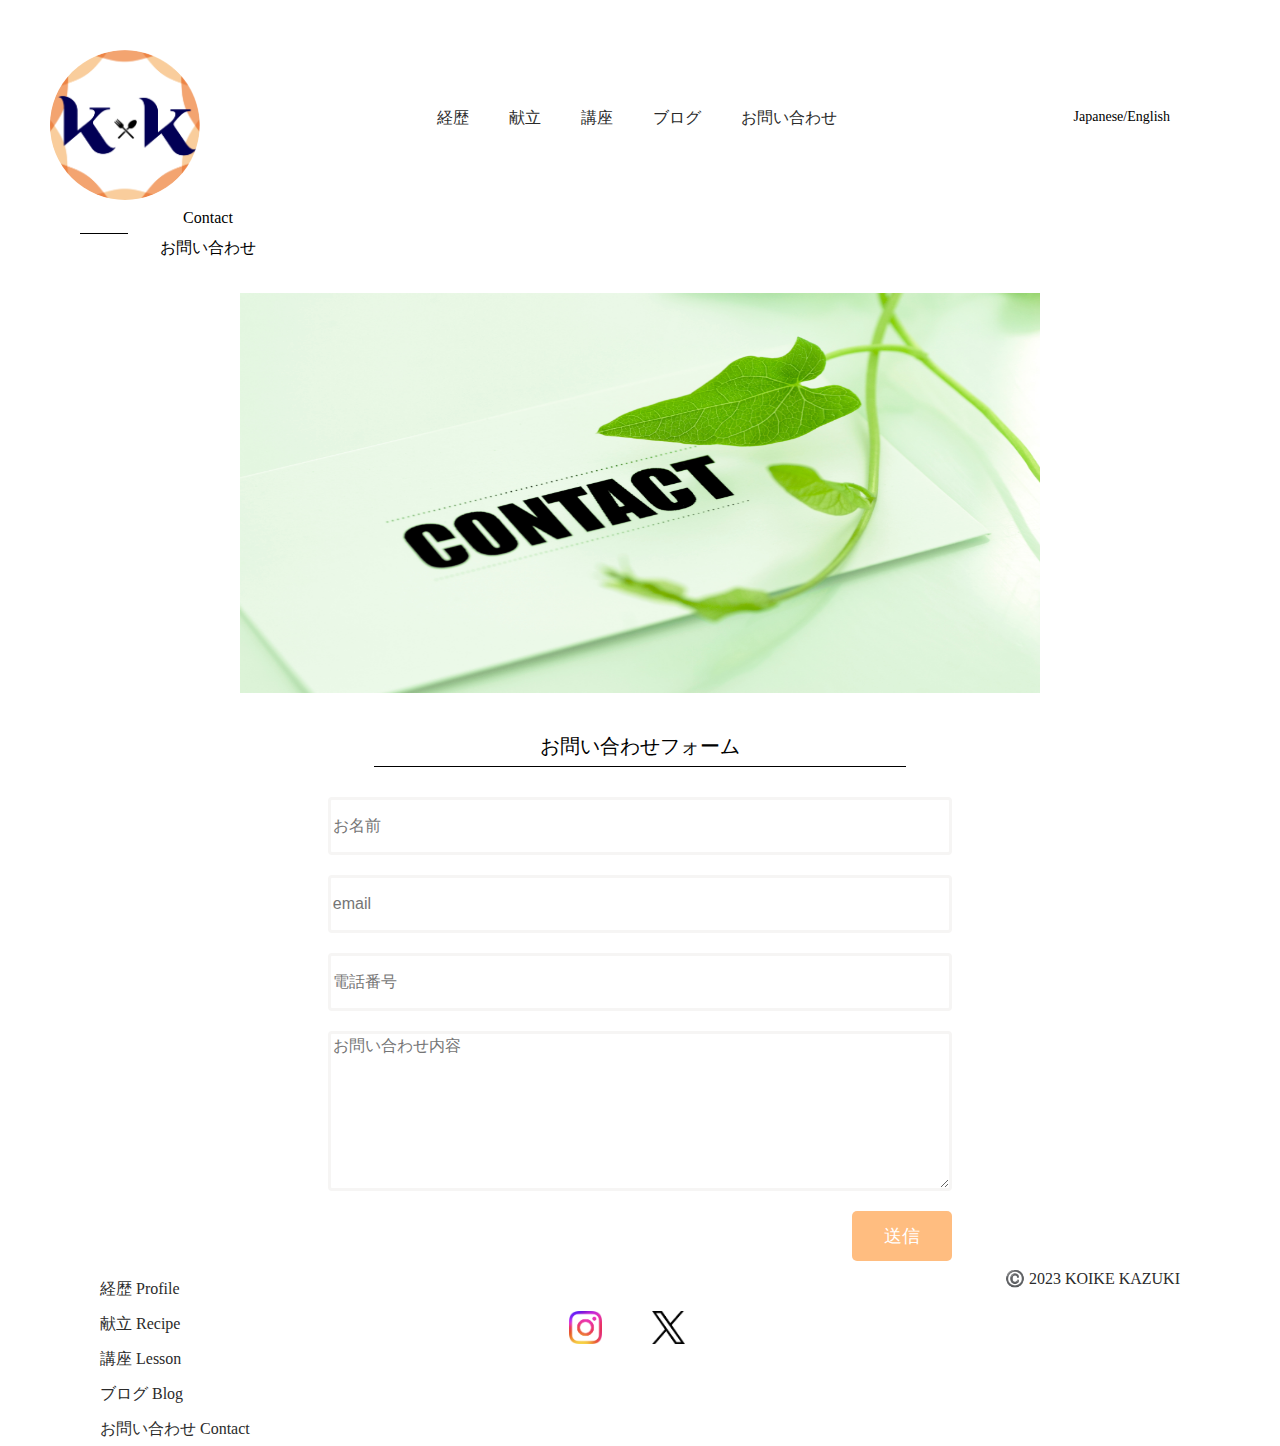
==== html/contact.html @ e62d1db0 "Add files via upload" ====
<!DOCTYPE html>
<html lang="ja">
<head>
  <meta charset="utf-8">
  <meta name="viewport" content="width=device-width, initial-scale=1">
  <title>連絡 ｜ 管理栄養士 料理研究家 小池和紀 </title>
  <link rel="stylesheet" type="text/css" href="../css/reset.css">
  <link rel="stylesheet" type="text/css" href="../css/style.css">
  <link rel="icon" href="../img/mv_logo_03.png">
  <script
    src="https://code.jquery.com/jquery-3.7.1.min.js"
    integrity="sha256-/JqT3SQfawRcv/BIHPThkBvs0OEvtFFmqPF/lYI/Cxo="
    crossorigin="anonymous"></script>
  <link href="https://fonts.googleapis.com/css2?family=Zen+Old+Mincho&display=swap" rel="stylesheet">
</head>

<body>
<div class="l-wrapper2">
  <!-- ヘッダー -->
  <header class="l-header">
  <!-- ヘッダーロゴ -->
    <a href="index.html"><img src="../img/mv_logo_03.png" alt=ロゴ class="l-header__logo"></a>
  <!-- ヘッダーナブ-->
        <nav>
          <ul class="l-headernav">
          <li><a href="profile.html">経歴</a></li>
          <li><a href="recipe.html">献立</a></li>
          <li><a href="lesson.html">講座</a></li>
          <li><a href="" target="_blank" rel="noopener noreferrer">ブログ</a></li>
          <li><a href="contact.html">お問い合わせ</a></li>
          </ul>
        </nav>
         <div class="l-header__lang">
              <p>Japanese/English</p>
         </div>
<!-- ======================ハンバーガーメニュー部分============================  -->
  <!-- ハンバーガーメニュー部分 -->
  <div class="nav">
    <input id="drawer_input" class="drawer_hidden" type="checkbox">
    <!-- ハンバーガーアイコン -->
    <label for="drawer_input" class="drawer_open"><span></span></label>
    <!-- メニュー -->
    <nav class="nav_content">
      <ul class="nav_list">
        <li><a href="profile.html">経歴 Profile</a></li>
        <li><a href="recipe.html">献立 Recipe</a></li>
        <li><a href="lesson.html">講座 Lesson</a></li>
        <li><a href="" target="_blank" rel="noopener noreferrer">ブログ Blog</a></li>
        <li><a href="contact.html">お問い合わせ Contact</a></li>
      </ul>
    </nav>
  </div>
<!-- ======================ハンバーガーメニュー部分============================  -->
</header>
<!-- メイン -->
<main>
    <section class="l-contact">
      <h1 class="l-contact__title">&emsp;Contact<br>&emsp;お問い合わせ</h1>
      <img src="../img/contact_mv.png" alt=メインバナー class="c-contact__bnrimg">
    </section>
  <section class="l-contact">
      <h2>お問い合わせフォーム</h2>
       <div class="l-contact__contents">
          <form action="" class="l-contact__form">
            <input class="l-contact__input" type="text" placeholder="お名前">
            <input class="l-contact__input" type="email" placeholder="email">
            <input class="l-contact__input" type="TEL" placeholder="電話番号">
            <textarea class="l-contact__text" placeholder="お問い合わせ内容"></textarea>
            <button class="c-button__contact">送信</button>
      </div>
          </form>
  </section>
</main>

<!-- フッター -->
<footer class="l-footer">
  <nav class="l-footer__nav">
    <ul>
      <li><a href="profile.html">経歴 Profile</a></li>
      <li><a href="recipe.html">献立 Recipe</a></li>
      <li><a href="lesson.html">講座 Lesson</a></li>
      <li><a href="">ブログ Blog</a></li>
      <li><a href="contact.html">お問い合わせ Contact</a></li>
    </ul>
  </nav>

<nav class="l-footer__SNS">
  <ul class="l-button__SNS">
    <li><a href=""><img src="../img/SNS_Instagram_logo.png" alt="Instagram" class="c-button__SNS c-button__Instagram"</a></li>
    <li><a href=""><img src="../img/SNS_X_logo-black.png" alt="X" class="c-button__SNS c-button__X"</a></li>
  </ul>
</nav>
  <p class="l-footer__copyright">©️ 2023 KOIKE KAZUKI</p>

</footer>

<script src="./script/app.js"></script>
</div>
</body>
</html>
---- css/style.css ----
@charset "UTF-8";
/* reset.css済み */
/* Foundation */
/*========================================
  リンク
========================================*/
a,
a:active,
a:focus {
  color: #2b2b2b;
  text-decoration: none;
}
html, body {
  width: 100%;
}
/*========================================
  PCコンテンツ幅
========================================*/
header {
  max-width: 1366px;
  margin: 0 auto;
}
footer {
  max-width: 1366px;
  margin: 0 auto;
  }
main {
  max-width: 1366px;
  margin: 0 auto;
}
/*========================================
  背景画像設定
========================================*/
.l-wrapper {
  background-image: url("../img/all_bg_img01.png");
  background-size: cover;
  background-repeat: no-repeat;
}
@media screen and (max-width: 750px) {
.l-wrapper {
  background-size: 100%;
  }
}
@media screen and (max-width: 414px) {
.l-wrapper {
  background-size: 100% 100%;
  }
}
.l-wrapper2 {
  background-image: url("../img/all_bg_img01.png");
  background-size: cover;
  background-repeat: no-repeat;
}
@media screen and (max-width: 750px) {
.l-wrapper2 {
  background-size: 100%;
  }
}

/*========================================
  各layout
========================================*/
/* *********************ヘッダー設定******************** */
.l-header {
  width: 100%;
  display: flex;
  justify-content: space-between;
}
@media screen and (max-width: 750px) {
.l-header {
  width: 55%;
  }
}
@media screen and (max-width: 414px) {
.l-header {
  width: 30%;
  margin: 0;
  }
}
.l-header__lang {
  font-size: 14px;
  text-align: right;
  margin: 110px 110px 0 0;
}
@media screen and (max-width: 750px) {
.l-header__lang {
  margin-left: 100px;
  margin-top: 130px;
  }
}
.l-header__logo {
  width: 150px;
  height: auto;
  margin: 50px 0 0 50px;
  border-radius: 100px;
}
@media screen and (max-width: 750px) {
.l-header__logo {
  margin: 50px 0 0 0px;
  }
}
@media screen and (max-width: 414px) {
.l-header__logo {
  margin: 50px 0 0 30px;
  width: 100px;
  height: auto;
  }
}
.l-headernav {
  width: 400px;
  display:flex;
  justify-content: space-between;
  margin-top :110px;
}
@media screen and (max-width: 750px) {
.l-headernav {
  display: none;
  }
}
/* *********************メインコンテンツ設定******************** */
/* index */
.l-maintitle {
  width: 100%;
  text-align: center;
  font-size: 20px;
  font-family: YuMincho;
  margin-top: -50px;
  margin-bottom: 60px;
}
@media screen and (max-width: 750px) {
.l-maintitle {
  width: 100%;
  margin-top: 30px;
  text-align: center;
  }
}
.l-main1 {
  width: 100%;
  display: flex;
  justify-content: center;
  margin-bottom: 50px;
}
@media screen and (max-width: 750px) {
.l-main1 {
 width: 100%;
  }
}
.l-mainnav {
  writing-mode: vertical-rl;
  margin: 70px 40px 0 0;
  line-height: 45px;
  font-family: Yumincho;
  font-size: 20px;
  letter-spacing: 7px;
}
@media screen and (max-width: 750px) {
.l-mainnav {
  display: none;
  }
}
.l-main2 {
  width: 100%;
  display: flex;
  justify-content: space-around;

}
@media screen and (max-width: 750px) {
.l-main2 {
  width: 100%;
  display: initial;

 }
}
@media screen and (max-width: 414px) {
.l-main2 {
  width: 100%;
  font-size: 15px;
 }
}
.l-main2__explain {
  margin: -30px 0 140px 180px;
  font-size: 20px;
  line-height: 45px;
}
@media screen and (max-width: 750px) {
.l-main2__explain {
  margin: initial;
  font-size: 16px;
  text-align: center;
  display: block;
  margin-top: -20px;
  margin-bottom: 10px;
 }
}
@media screen and (max-width: 750px) {
.l-main2__explain > p{
  text-align: left;
	display: inline-block;
  line-height: 40px;
 }
}
@media screen and (max-width: 750px) {
.l-main2__explain > p{
  font-size: 14px;
 }
}
.l-main2__explain > h2{
  font-weight: bold;
  text-align: center;
}
.l-main2__concept {
  margin: -30px 150px 140px 0;
  font-size: 20px;
  line-height: 45px;
}
@media screen and (max-width: 750px) {
.l-main2__concept {
  margin: initial;
  font-size: 16px;
  text-align: center;
  display: block;
  margin-bottom: 20px;
 }
}
.l-main2__concept > h3{
  font-weight: bold;
  text-align: center;
}
@media screen and (max-width: 750px) {
.l-main2__concept > ul{
  text-align: left;
	display: inline-block;
  line-height: 40px;
 }
}
@media screen and (max-width: 414px) {
.l-main2__concept > ul{
  font-size: 14px;
 }
}
/* ========================================================= */
.l-info,
.l-recipe,
.l-contact,
.l-profile,
 {
  width: 100%;
}
.l-info__title,
.l-profile__title,
.l-hobby__title,
.l-lesson__title,
.l-recipedetail__title,
.l-contact__title {
  margin-bottom: 30px;
  line-height: 30px;
}
.l-info__title,
.l-recipe__title,
.l-profile__title,
.l-hobby__title,
.l-lesson__title,
.l-recipedetail__title,
.l-contact__title{
  margin-left: 100px;
  display: flex;
  align-items: center;
  justify-content: left;
}
/* *******タイトル横線******* */
.l-info__title:before,
.l-recipe__title:before,
.l-profile__title:before,
.l-hobby__title:before,
.l-lesson__title:before,
.l-recipedetail__title:before,
.l-contact__title:before {
  border-top: 1px solid;
  content: "";
  width: 3em;
}
.l-info__title:before,
.l-recipe__title:before,
.l-profile__title:before,
.l-hobby__title:before,
.l-lesson__title:before,
.l-recipedetail__title:before,
.l-contact__title:before  {
  margin-right: 1em;
  margin-left: -20px;
}
/* ***************************** */
@media screen and (max-width: 750px) {
.l-info__title,
.l-profile__title,
.l-lesson__title,
.l-recipedetail__title,
.l-recipe__title,
.l-hobby__title {
  font-size: 16px;
  margin-left: 0;
  }
}
@media screen and (max-width: 750px) {
.l-contact__title,
.l-profile__title,
.l-recipedetail__title,
.l-lesson__title {
  display: none;
 }
}
.l-info__contents {
  display: flex;
  justify-content: space-between;
  font-size: 16px;
  line-height: 30px;
  width: 60%;
  border-bottom: 2px dashed #ffbd80;
  margin: 40px auto;
}
@media screen and (max-width: 750px) {
.l-info__contents{
  font-size: 14px;
  width: 90%;
  margin: 0 0 0px 40px;
  }
}
@media screen and (max-width: 414px) {
.l-info__contents {
  margin: 0 0 0px 20px;
  }
}
/* ******************************** */
.l-profile {
  display: flex;
  justify-content: space-around;
  width:98%;
}
@media screen and (max-width: 414px) {
.l-profile {
  display: initial;
  text-align: center;
 }
}
.l-profile__contents {
  margin-bottom: 30px;
}
@media screen and (max-width: 414px) {
.l-profile__contents {
  margin: 30px 0;
 }
}
.l-profile__contents > p{
  border-bottom: 1px solid;
  line-height: 50px;
  width: 50%;
  text-align:left;
  margin: 0 auto;
}
@media screen and (max-width: 414px) {
.l-profile__contents > p {
  font-size: 14px;
  line-height: 30px;
  margin: 30px auto;
  width: 87%;
 }
}
.l-profile__skillandlicense {
  line-height: 30px;
}
@media screen and (max-width: 750px) {
.l-profile__skillandlicense {
  font-size: 14px;
 }
}
.l-profile__name > p {
  font-size: 15px;
}
.l-profile__name > h1 {
  font-size: 25px;
}
@media screen and (max-width: 750px) {
.l-profile__name > h1 {
  font-size: 20px;
 }
}
.l-profile__license {
  margin: 30px 0 30px 0
}
.l-hobby {
    width: 100%;
}
.l-hobbyimg__ex {
  margin-top: -30px;
}
.l-hobbyimg, .l-hobbyimg__ex{
  display: flex;
  justify-content: space-around;
  margin:20px 50px 50px 30px;
}
@media screen and (max-width: 750px) {
.l-hobbyimg {
  margin:0 20px 0 20px;
  }
}
@media screen and (max-width: 750px) {
.l-recipeimg {
  width: 50%;
  margin:0 20px 0 30px;
  }
}
@media screen and (max-width: 414px) {
.l-hobbyimg {
  display: initial;
  text-align: center;
  margin: 20px 0;
  }
}
@media screen and (max-width: 414px) {
.l-hobbyimg__ex {
  display: none
 }
}
/* ******************************************** */
.l-recipe__title {
  margin-bottom: 30px;
  line-height: 30px;
}
.l-recipe__contents{
  width: 100%;
  display: flex;
  flex-wrap: wrap;
  justify-content: center;
  margin: 0 auto;
}
.l-recipedetail__sidebar {
  width: 100%;
  line-height: 40px;
  margin: -100px 0 100px 0;
}
@media screen and (max-width: 750px) {
.l-recipedetail__sidebar {
  margin-top: 40px;
  }
}
@media screen and (max-width: 414px) {
.l-recipedetail__sidebar {
  margin: initial;
  }
}
.l-recipedetail__sidebar > li {
  border-bottom: 1px solid;
  width: 600px;
  margin: 0 auto;
}
@media screen and (max-width: 750px) {
.l-recipedetail__sidebar > li {
  font-size: 14px;
  }
}
@media screen and (max-width: 414px) {
.l-recipedetail__sidebar > li {
  font-size: 10px;
  }
}
.l-recipedetail__contents {
  display: flex;
  justify-content: space-around;
  line-height: 35px;
}
.l-recipedetail__materialandnutrition {
  display: flex;
  justify-content: space-around;
  margin-top: 20px;
  margin-right: 130px;
}
@media screen and (max-width: 750px) {
.l-recipedetail__materialandnutrition {
  margin: initial;
  }
}
@media screen and (max-width: 414px) {
.l-recipedetail__materialandnutrition {
  display: flex;
  justify-content: space-around;
  width: 80%;
  margin-left: 40px;
  }
}
.l-recipedetail__material {
  margin-right: 50px;
}
@media screen and (max-width: 750px) {
.l-recipedetail__contents {
  margin: 30px 30px 0 30px;
  }
}
@media screen and (max-width: 414px) {
.l-recipedetail__contents {
  display: initial;
  }
}
@media screen and (max-width: 750px) {
.l-recipedetail__contents > h3, p{
  font-size: 14px;
  line-height: 30px;
  }
}

.l-recipedetail__point {
  width: 35%;
  margin-left: 50px;
}
@media screen and (max-width: 750px) {
  .l-recipedetail__method {
    width: 43%;
  }
}
@media screen and (max-width: 414px) {
  .l-recipedetail__method {
    width: 51%;
  }
}
@media screen and (max-width: 750px) {
  .l-recipedetail__point {
    margin:initial;
    width: 40%;
  }
}
.l-recipedetail__method > h5{
  font-size: 20px;
}
.l-recipedetail__point > h6{
  font-size: 20px;
}
@media screen and (max-width: 750px) {
.l-recipedetail__method > h5 {
  font-size: 14px;
  }
}
@media screen and (max-width: 414px) {
.l-recipedetail__method > h5 {
  font-size: 14px;
  text-align: center;
  }
}
@media screen and (max-width: 414px) {
.l-recipedetail__point > h6 {
  font-size: 14px;
  text-align: center;
  }
}
@media screen and (max-width: 750px) {
.l-recipedetail__point > h6 {
  font-size: 14px;
  }
}
.l-recipedetail__methodandpoint {
  display: flex;
  justify-content: space-around;
  line-height: 40px;
  margin: 20px 150px;
}
@media screen and (max-width: 750px) {
.l-recipedetail__methodandpoint {
  margin: initial;
  font-size: 14px;
  }
}
@media screen and (max-width: 414px) {
.l-recipedetail__methodandpoint {
  width: 86%;
  margin: -30px 30px 30px 30px;
  }
}
@media screen and (max-width: 750px) {
.l-recipedetail__method  > li {
  font-size: 14px;
  line-height: 30px;
  }
}
@media screen and (max-width: 414px) {
.l-recipedetail__method {
  font-size: 12px;
  }
}
@media screen and (max-width: 414px) {
.l-recipedetail__point > p{
  font-size: 12px;
  }
}
/* ********************************************** */
.l-lesson__contents {
  width: 100%;
  display: flex;
  justify-content: center;
  margin: 20px auto;
  }
}
.l-lesson__contents h1{
  font-size: 20px;
  text-align: center;
  margin-top: -20px;
  margin-bottom: 30px;
}
.l-lesson__contents p{
  line-height: 30px;
  margin:10px 0 10px 45px;
  width: 450px;
}
@media screen and (max-width: 750px) {
.l-lesson__contents {
   font-size: 14px;
   width: 100%;
  }
}
@media screen and (max-width: 414px) {
.l-lesson__contents {
   display: initial;
   width: 100%;
  }
}
@media screen and (max-width: 750px) {
.l-lesson__contents p{
  width: 300px;
  }
}
.l-lesson__article {
  width: 100%;
  display: flex;
  justify-content: center;
}
@media screen and (max-width: 414px) {
.l-lesson__article{
  display: initial;
  }
}
.l-lesson__list {
  font-size: 20px;
  line-height: 30px;
  margin: 100px 0 0 25px;
}
@media screen and (max-width: 750px) {
.l-lesson__list {
   font-size: 16px;
   line-height: 20px;
   width: 145px;
  }
}
@media screen and (max-width: 414px) {
.l-lesson__list {
   margin: initial;
   margin-top: 30px;
   width: initial;
   text-align: center;
  }
}
.l-lesson__ex1,
.l-lesson__ex2 {
 width: 600px;
 line-height: 40px;
 font-size: 16px;
 font-family: YuMincho;
 margin:0 30px;
}
@media screen and (max-width: 750px) {
.l-lesson__ex1,
.l-lesson__ex2 {
   margin: initial;
   margin-right:  20px;
  }
}
@media screen and (max-width: 414px) {
.l-lesson__ex1,
.l-lesson__ex2 {
   width: 90%;
   margin:25px;
  }
}
.l-lesson__ex1 > h1,h2 {
  padding: 10px;
  font-size: 20px;
}
@media screen and (max-width: 750px) {
.l-lesson__ex1 > h2 {
   font-size: 16px;
   text-align: center;
  }
}
@media screen and (max-width: 750px) {
.l-lesson__ex2 > h2{
   font-size: 16px;
  }
}
@media screen and (max-width: 414px) {
.l-lesson__ex2 > h2{
   font-size: 16px;
   text-align: center;
  }
}
@media screen and (max-width: 414px) {
.l-lesson__ex2 > p{
   text-align: center;
  }
}
.l-lesson__ex2 > h1,h2 {
  padding: 10px;
  font-size: 20px;
}

.l-lesson__next {
  margin:-20px 0 20px -30px;
}
.l-lesson__next > p{
  width: 600px;
}
@media screen and (max-width: 750px) {
.l-lesson__next{
  font-size: 12px;
  width: 400px;
  }
}

/* ****************************************************/
.l-contact {
  text-align: center;
}
@media screen and (max-width: 750px) {
.l-contact {
   width: 100%;
  }
}
.l-contact > h2{
  font-size: 20px;
  margin: 30px auto;
  border-bottom: 1px solid;
  width: 40%
}
@media screen and (max-width: 414px) {
.l-contact > h2 {
   font-size: 14px;
  }
}
.l-contact__form {
  width: 80%;
  margin: 0 auto;
}
.l-contact__input {
  font-size: 16px;
  display: block;
  margin: 20px auto;
  height: 50px;
  width: 60%;
  border: 3px solid #f6f5f4;
  border-radius: 4px;
  outline: none;
}
@media screen and (max-width: 750px) {
.l-contact__input {
   font-size: 12px;
   width: 80%;
  }
}
.l-contact__text {
  font-size: 16px;
  display: block;
  margin: 20px auto;
  height: 150px;
  width: 60%;
  border: 3px solid #f6f5f4;
  border-radius: 4px;
  outline: none;
}
@media screen and (max-width: 750px) {
.l-contact__text {
   font-size: 12px;
   width: 80%;
  }
}
/* ****************************************** */
/* フッター*/
.l-footer {
  display: flex;
  justify-content: space-between;
  margin-top: 80px;
}
@media screen and (max-width: 750px) {
.l-footer {
  width: 100%;
  }
}
@media screen and (max-width: 414px) {
.l-footer {

  }
}
.l-footer__nav {
  margin-left: 100px;
  line-height: 35px;
}
@media screen and (max-width: 750px) {
.l-footer__nav {
    display: none;
  }
}
.l-footer__copyright {
  margin-right: 100px;
}
@media screen and (max-width: 750px) {
.l-footer__copyright {
  margin-top: -60px;
  margin-bottom: 20px;
  }
}
@media screen and (max-width: 414px) {
.l-footer__copyright {
  margin: 0 40px 20px  0;
  }
}
.l-button__SNS {
  display: flex;
  margin-top: 40px;
}
@media screen and (max-width: 750px) {
.l-button__SNS {
  margin: -60px 0 0 100px;
}
}
@media screen and (max-width: 414px) {
.l-button__SNS {
  margin: 0 0 20px 40px;
}
}
/* Object */

/*========================================
  各component
========================================*/
.c-main2__bnrimg {
  width: 420px;
  height: 260px;
  margin: -100px 0px 0px 180px;
}
.c-profile__bnrimg {
  width: 600px;
  height: 350px;
  margin:-80px 0 80px 250px;
}
@media screen and (max-width: 750px) {
.c-profile__bnrimg {
  width: 400px;
  height: 250px;
  margin: initial;
  margin:50px 0 0 20px;
  }
}
@media screen and (max-width: 414px) {
.c-profile__bnrimg {
  width: 90%;
  margin: 30px 0;
  }
}
.c-contact__bnrimg {
  width: 800px;
  height: 400px;
}
@media screen and (max-width: 750px) {
.c-contact__bnrimg {
  width: 90%;
  height: 350px;
  }
}
@media screen and (max-width: 414px) {
.c-contact__bnrimg {
  height: 250px;
  margin-top: 30px;
  }
}
.c-lesson__bnrimg {
  width: 600px;
  height: 350px;
}
@media screen and (max-width: 750px) {
.c-lesson__bnrimg  {
  width: 480px;
  height: 280px;
  }
}
@media screen and (max-width: 414px) {
.c-lesson__bnrimg  {
   margin: initial;
   width: 88%;
   height: 250px;
   margin-left: 24px;
   margin-top: 30px;
  }
}
.c-info__img{
  width: 310px;
  height: 120px;
  margin-top: -30px;
  border-radius: 10%;
}
@media screen and (max-width: 750px) {
.c-info__img{
  width: 260px;
  height: 100px;
  margin-top: 10px;
  }
}
@media screen and (max-width: 414px) {
.c-info__img{
  display: none;
  }
}
.c-recipe__img {
  width: 350px;
  height: 250px;
  margin:20px 30px 50px 40px;
  border-radius: 10%;
}
@media screen and (max-width: 750px) {
.c-recipe__img {
  width: 300px;
  margin: 20px;
  }
}
.c-recipedetail__img {
  width: 380px;
  height: 240px;
}
@media screen and (max-width: 750px) {
.c-recipedetail__img {
  width: 340px;
  height: 220px;
  margin: auto 30px;
  }
}
.c-indexname {
  font-size: 25px
}
/* project */
.c-catch {
  margin-top: 40px;
  margin-right:15px;
  display: flex;
  align-items: center;
  justify-content: center;
}

@media screen and (max-width: 750px) {
.c-catch {
  font-size: 12px;
  }
}
.c-catch:before  {
  border-top: 1px solid;
  content: "";
  width: 3em;
}
.c-catch:before {
  margin-right: 1em;
}
.c-hobbyimg {
  width: 400px;
  height: 300px;
}
@media screen and (max-width: 750px) {
.c-hobbyimg {
  width: 210px;
  height: 150px;
  margin: 0 10px;
  }
}
@media screen and (max-width: 414px) {
.c-hobbyimg {
  width: 280px;
  height: 180px;
  margin: 20px 20px;
  }
}
.c-lesson__img1{
  width: 500px;
  height: 300px;
  margin: 100px 10px 0 50px;
}
.c-lesson__img2{
  width: 500px;
  height: 300px;
  margin: 100px 0px 0 -100px;
}
@media screen and (max-width: 750px) {
  .c-lesson__img1,
  .c-lesson__img2 {
  width: 260px;
  height: 180px;
  }
}
@media screen and (max-width: 750px) {
  .c-lesson__img1 {
  margin: 150px 0 0px 80px;
  }
}
@media screen and (max-width: 414px) {
  .c-lesson__img1 {
  margin: initial;
  margin: 30px 0 -20px 50px;
  }
}
@media screen and (max-width: 750px) {
  .c-lesson__img2 {
  margin: 100px 30px 0 -20px;
  }
}
@media screen and (max-width: 414px) {
  .c-lesson__img2 {
  display:none;
  }
}
.c-button__contact {
  float:right;
  margin-right: 200px;
  background-color: #ffbd80;
  color: #fff;
  font-size:18px;
  width: 100px;
  height: 50px;
  border: none;
  border-radius: 5px;
}
@media screen and (max-width: 750px) {
.c-button__contact {
   font-size: 16px;
   width: 80px;
   height: 30px;
   margin: 0 110px 100px 0;
  }
}
.c-lesson__badge {
  margin: 0 20px;
  padding: 10px 10px;
  color: black;
  font-size: 16px;
  vertical-align: middle;
  border-radius: 10px;
  }
@media screen and (max-width: 750px) {
.c-lesson__badge {
  font-size: 14px;
 }
}
@media screen and (max-width: 414px) {
.c-lesson__badge {
  font-size: 10px;
  margin: 0 5px 0 20px;
 }
}
.c-badge__blue {
  background: #7acee6;
}
.c-badge__pink {
  background: #fac3ea;
}
.c-badge__orange {
  background: #f2af29;
}
.c-badge__skyblue {
  background: #b4f6fa;
}
.c-badge__yellow {
  background: #fcfa53;
}
.c-badge__lightorange {
  background: #fcb756;
}
.c-badge__lightgreen {
  background: #7efa6b;
}
.c-button__SNS {
  width: 33px;
  height: 33px;
}
.c-button__Instagram {
  margin-right: 50px;
}
/* utilitiy */

/* ================================ハンバーガーメニュー ========================*/

.drawer_hidden {
 display: none;
}
/* ハンバーガーメニュー表示非表示 */
.nav {
 display:none;
}
@media screen and (max-width: 750px) {
.nav {
 display:initial;
  }
}
/* 設置スペース */
.drawer_open {
 margin-left: -150px;
 margin-top: 30px;
 display: flex;
 height: 60px;
 width: 60px;
 justify-content: center;
 align-items: center;
 position: relative;
 z-index: 100;
 cursor: pointer;
}
@media screen and (max-width: 750px) {
.drawer_open {
  width: 100%;
  }
}
/* ハンバーガーメニューのアイコン */
.drawer_open span,
.drawer_open span:before,
.drawer_open span:after {
 content: '';
 display: block;
 height: 3px;
 width: 30px;
 border-radius: 3px;
 background: #333;
 transition: 0.5s;
 position: absolute;
}

/* 三本線の一番上の棒の位置調整 */
.drawer_open span:before {
 bottom: 8px;
 margin-left: 8px;
}
/* 三本線の一番下の棒の位置調整 */
.drawer_open span:after {
 top: 8px;
 margin-left: 8px;
}
/* アイコンがクリックされたら真ん中の線を透明にする */
#drawer_input:checked ~ .drawer_open span {
 background: rgba(255, 255, 255, 0);
}
/* アイコンがクリックされたらアイコンが×印になように上下の線を回転 */
#drawer_input:checked ~ .drawer_open span::before {
 bottom: 0;
 transform: rotate(45deg);
}
#drawer_input:checked ~ .drawer_open span::after {
 top: 0;
 transform: rotate(-45deg);
}
/* メニューのデザイン*/
.nav_content {
 width: 100%;
 height: 100%;
 position: fixed;
 top: 0;
 left: 100%;
 z-index: 99;
 background: orange;
 transition: .5s;
 text-align: center;
 line-height: 60px;
 opacity: 95%;
}

/* メニュー黒ポチを消す */
.nav_list {
 width:40%;
 font-size: 20px;
 margin-top: 80px;
 list-style: none;
 font-family: 'Amatic SC', cursive;
}
@media screen and (max-width: 750px) {
.nav_list {
  font-size: 14px;
  }
}
/* アイコンがクリックされたらメニューを表示 */
#drawer_input:checked ~ .nav_content {
 left: 60%;/* メニューを画面に入れる */
}

/*========================================== アニメーションの適応 =============================================*/
.c-catch a{
  transition: all .3s ease-out;
}
.c-catch a:hover {
  transform: translateX(10px) translateY(-10px);
  color: white;
  background: navy;
  padding: 5px 20px;
  border-radius: 20px;
  font-size:16px;
}

.l-mainnav a{
  transition: all .3s ease-out;
}
.l-mainnav a:hover {
  transform: translateY(10px);
  background: orange;
  color: white;
  padding: 15px;
  border-radius: 20px;
}
.c-button__contact{
  transition: all .3s ease-out;
}
.c-button__contact:hover{
  transform: translateX(5px) translateY(-5px);
  color: #000;
  font-size: 19px;
}
.l-headernav a {
  position: relative;
  display: inline-block;
  text-decoration: none;
}
.l-headernav a:hover {
  transition: all .3s ease-out;
  color: navy;
  font-weight: bold;
  font-size: 18px;
}
.l-headernav a::after {
  position: absolute;
  bottom: -6px;
  left: 0;
  content: '';
  width: 100%;
  height: 3px;
  background: #000000;
  transform: scale(0, 1);
  transform-origin: left top;
  transition: transform .3s;
}
.l-headernav a:hover::after {
  transform: scale(1, 1);
}
.c-recipe__img:hover, .c-info__img:hover, .c-hobbyimg:hover {
 box-shadow: 10px 10px 10px rgba(0,0,0,0.5);
 transform: translateY(-3px);
 transition-duration: 0.5s;
}

.c-recipedetail__img:hover {
 transform: scale(1.3);
 transition-duration: 0.5s;
}

.c-button__SNS:hover {
  transform: scale(1.2);
  transition-duration: 0.5s;
}

/* ===============================画面アニメーション処理 =========================*/
.u-fade-type-up{
    transform: translateY(50px);
    opacity: 0;
}

/* トリガー発火でis-activeを付与 */
.u-fade-type-up.is-active{
    transition: .6s;
    transform: translateY(0);
    opacity: 1;
}

/*========================================== js＋画像スライドの適応 =============================================*/
.slide-items {
  list-style: none;
  position: relative;
  width: 650px;
  height: 410px;
  overflow: hidden;
  margin: 0 -100px 0 50px;
}
@media screen and (max-width: 750px) {
  .slide-items  {
  width: 100%;
  margin: initial;
 }
}
@media screen and (max-width: 414px) {
  .slide-items  {
  width: 100%;
  height: 300px;
 }
}
.slide-items img {
  position: absolute;
  top: 0;
  left: 0;
  right: 0;
  width: 100%;
  height: 100%;
  transition: 4s linear transform .4s;
  object-fit: cover;
}
@media screen and (max-width: 750px) {
  .slide-items  {
  width: 85%;
 }
}
.slide-items .zoom {
  transform: scale(1.05);
}
/* =================================あしらい======================================== */
/* pickuprexipeにNEWマーク */
.c-newicon{
    position: relative;
    margin-top:-15px;
    background: #FDF5E6;

}

.c-newicon::before{
    content: "NEW";
    background-color: orange;
    padding:5px 25px;
}
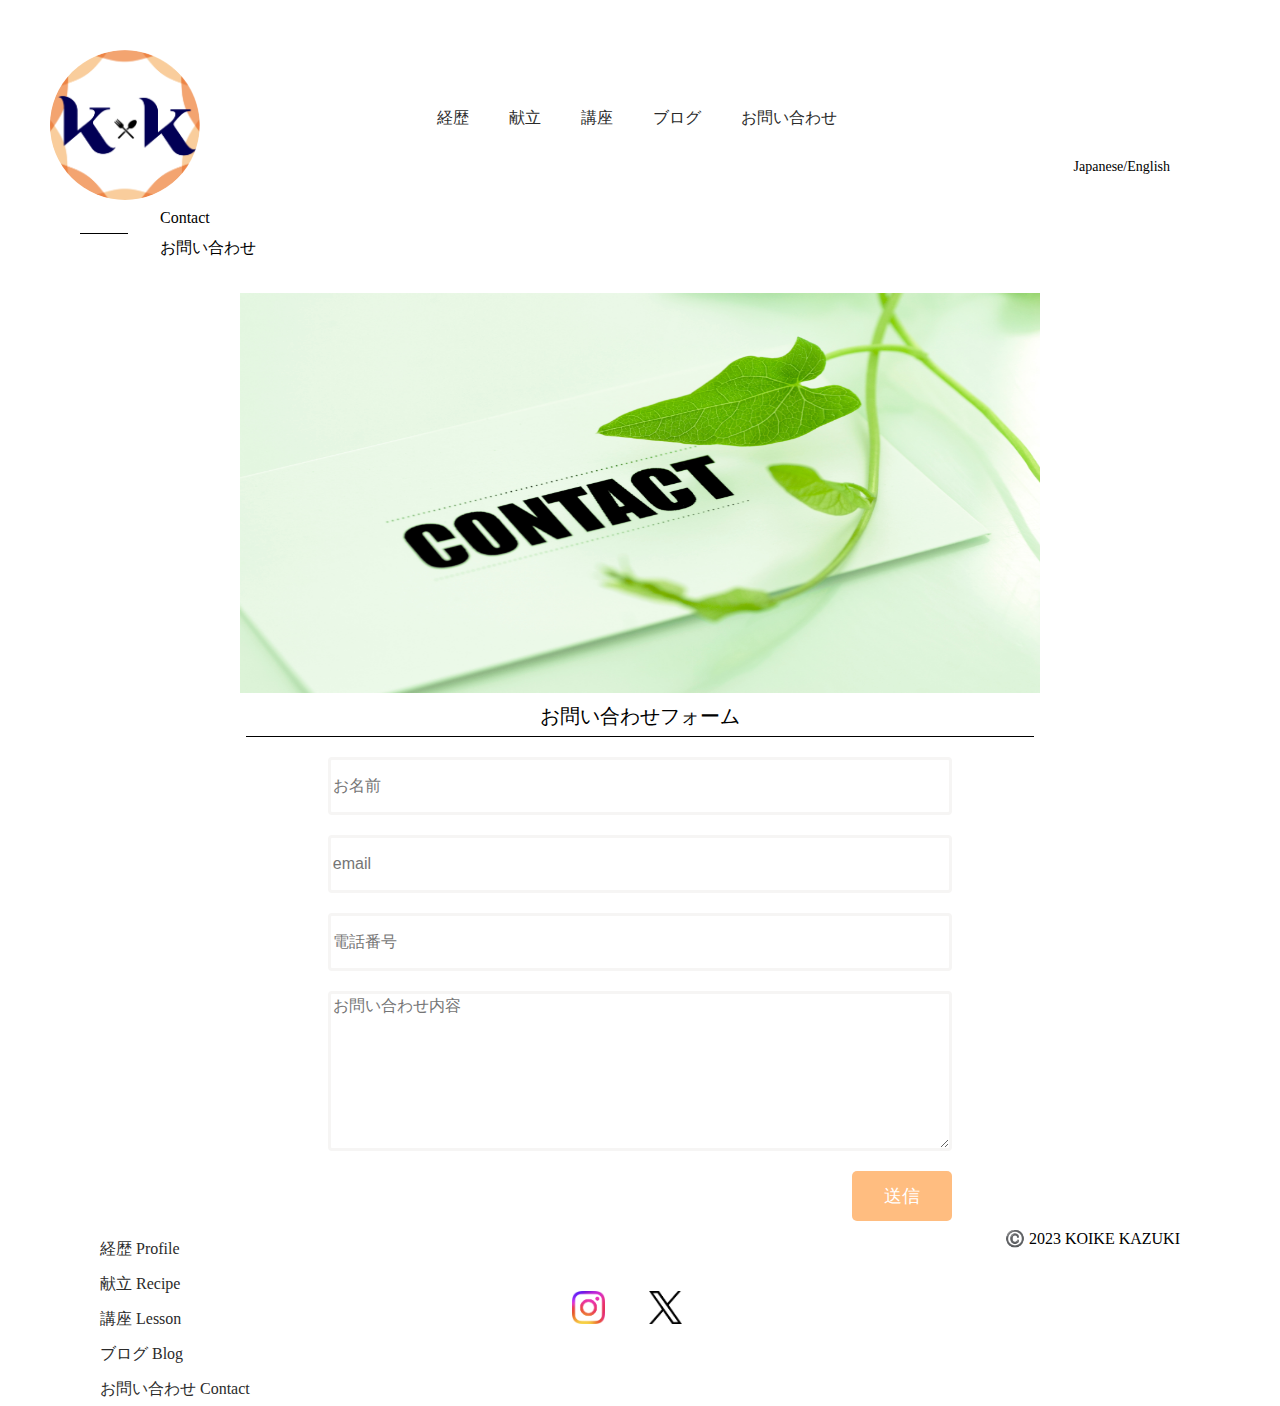
==== commit 6f1edb84: "Add files via upload" ====
--- a/html/contact.html
+++ b/html/contact.html
@@ -5,7 +5,7 @@
   <meta name="viewport" content="width=device-width, initial-scale=1">
   <title>連絡 ｜ 管理栄養士 料理研究家 小池和紀 </title>
   <link rel="stylesheet" type="text/css" href="../css/reset.css">
-  <link rel="stylesheet" type="text/css" href="../css/style.css">
+  <link rel="stylesheet" type="text/css" href="../css/FLOCSS.css">
   <link rel="icon" href="../img/mv_logo_03.png">
   <script
     src="https://code.jquery.com/jquery-3.7.1.min.js"
@@ -14,25 +14,21 @@
   <link href="https://fonts.googleapis.com/css2?family=Zen+Old+Mincho&display=swap" rel="stylesheet">
 </head>
 
-<body>
 <div class="l-wrapper2">
   <!-- ヘッダー -->
   <header class="l-header">
   <!-- ヘッダーロゴ -->
-    <a href="index.html"><img src="../img/mv_logo_03.png" alt=ロゴ class="l-header__logo"></a>
-  <!-- ヘッダーナブ-->
-        <nav>
-          <ul class="l-headernav">
-          <li><a href="profile.html">経歴</a></li>
-          <li><a href="recipe.html">献立</a></li>
-          <li><a href="lesson.html">講座</a></li>
-          <li><a href="" target="_blank" rel="noopener noreferrer">ブログ</a></li>
-          <li><a href="contact.html">お問い合わせ</a></li>
-          </ul>
-        </nav>
-         <div class="l-header__lang">
-              <p>Japanese/English</p>
-         </div>
+  <a href="index.html"><img src="../img/mv_logo_03.png" alt=ロゴ class="p-header__logo"></a>
+  <nav>
+    <ul class="p-header__nav">
+    <li><a href="profile.html">経歴</a></li>
+    <li><a href="recipe.html">献立</a></li>
+    <li><a href="lesson.html">講座</a></li>
+    <li><a href="" target="_blank" rel="noopener noreferrer">ブログ</a></li>
+    <li><a href="contact.html">お問い合わせ</a></li>
+    </ul>
+  </nav>
+  <div class="p-header__lang">Japanese/English</div>
 <!-- ======================ハンバーガーメニュー部分============================  -->
   <!-- ハンバーガーメニュー部分 -->
   <div class="nav">
@@ -50,31 +46,32 @@
       </ul>
     </nav>
   </div>
-<!-- ======================ハンバーガーメニュー部分============================  -->
 </header>
 <!-- メイン -->
-<main>
-    <section class="l-contact">
-      <h1 class="l-contact__title">&emsp;Contact<br>&emsp;お問い合わせ</h1>
-      <img src="../img/contact_mv.png" alt=メインバナー class="c-contact__bnrimg">
-    </section>
-  <section class="l-contact">
+<section>
+      <h1 class="c-title">&emsp;Contact<br>&emsp;お問い合わせ</h1>
+   <div class="p-contact__img">
+      <img src="../img/contact_mv.png" alt=メインバナー>
+  </div>
+</section>
+ <main>
+  <section class="l-contents">
+    <div class="p-contact">
       <h2>お問い合わせフォーム</h2>
-       <div class="l-contact__contents">
-          <form action="" class="l-contact__form">
-            <input class="l-contact__input" type="text" placeholder="お名前">
-            <input class="l-contact__input" type="email" placeholder="email">
-            <input class="l-contact__input" type="TEL" placeholder="電話番号">
-            <textarea class="l-contact__text" placeholder="お問い合わせ内容"></textarea>
-            <button class="c-button__contact">送信</button>
-      </div>
+          <form action="" class="p-contact__form">
+            <input class="p-contact__input" type="text" placeholder="お名前">
+            <input class="p-contact__input" type="email" placeholder="email">
+            <input class="p-contact__input" type="TEL" placeholder="電話番号">
+            <textarea class="p-contact__textarea" placeholder="お問い合わせ内容"></textarea>
+            <button class="c-button c-button__submit">送信</button>
           </form>
+   </div>
   </section>
 </main>
 
 <!-- フッター -->
 <footer class="l-footer">
-  <nav class="l-footer__nav">
+  <nav class="p-footer__nav">
     <ul>
       <li><a href="profile.html">経歴 Profile</a></li>
       <li><a href="recipe.html">献立 Recipe</a></li>
@@ -84,17 +81,15 @@
     </ul>
   </nav>
 
-<nav class="l-footer__SNS">
-  <ul class="l-button__SNS">
-    <li><a href=""><img src="../img/SNS_Instagram_logo.png" alt="Instagram" class="c-button__SNS c-button__Instagram"</a></li>
-    <li><a href=""><img src="../img/SNS_X_logo-black.png" alt="X" class="c-button__SNS c-button__X"</a></li>
-  </ul>
-</nav>
-  <p class="l-footer__copyright">©️ 2023 KOIKE KAZUKI</p>
-
+  <div class="p-SNS__button">
+    <a href=""><img src="../img/SNS_Instagram_logo.png" alt="Instagram" class="c-button__SNS"></a>
+    <a href=""><img src="../img/SNS_X_logo-black.png" alt="X" class="c-button__SNS"></a>
+ </div>
+ <div class="p-footer__copyright">©️ 2023 KOIKE KAZUKI</div>
 </footer>
 
-<script src="./script/app.js"></script>
+<script src="../script/app.js"></script>
+
 </div>
 </body>
 </html>
--- a/css/FLOCSS.css
+++ b/css/FLOCSS.css
@@ -0,0 +1,1289 @@
+
+/* ==========================Foundation=================== */
+@charset "UTF-8";
+/* _reset.scss */
+html, body, div, span, applet, object, iframe,
+h1, h2, h3, h4, h5, h6, p, blockquote, pre,
+a, abbr, acronym, address, big, cite, code,
+del, dfn, em, img, ins, kbd, q, s, samp,
+small, strike, strong, sub, sup, tt, var,
+b, u, i, center,
+dl, dt, dd, ol, ul, li,
+fieldset, form, label, legend,
+table, caption, tbody, tfoot, thead, tr, th, td,
+article, aside, canvas, details, embed,
+figure, figcaption, footer, header, hgroup,
+menu, nav, output, ruby, section, summary,
+time, mark, audio, video {
+	margin: 0;
+	padding: 0;
+	border: 0;
+	font-size: 100%;
+	font: inherit;
+	vertical-align: baseline;
+}
+/* HTML5 display-role reset for older browsers */
+article, aside, details, figcaption, figure,
+footer, header, hgroup, menu, nav, section {
+	display: block;
+}
+body {
+	line-height: 1;
+}
+ol, ul {
+	list-style: none;
+}
+blockquote, q {
+	quotes: none;
+}
+blockquote:before, blockquote:after,
+q:before, q:after {
+	content: '';
+	content: none;
+}
+table {
+	border-collapse: collapse;
+	border-spacing: 0;
+}
+
+/* _base.scss  */
+a,
+a:active,
+a:focus {
+  color: #2b2b2b;
+  text-decoration: none;
+}
+html, body {
+	width: 100%;
+}
+header, main, footer,section {
+  max-width: 1366px;
+	margin: 0 auto;
+}
+/* ==========================layout=================== */
+/*========================================
+l-wrapper.scss  //600pxくらいで縦が崩れる？
+========================================*/
+.l-wrapper {
+  background-image: url("../img/all_bg_img01.png");
+  background-size: cover;
+  background-repeat: no-repeat;
+}
+@media screen and (max-width: 750px) {
+.l-wrapper {
+  background-size: 100% ;
+  }
+}
+@media screen and (max-width: 414px) {
+.l-wrapper {
+  background-size: 100% 100%;
+  }
+}
+.l-wrapper2 {
+  background-image: url("../img/all_bg_img01.png");
+  background-size: cover;
+  background-repeat: no-repeat;
+}
+@media screen and (max-width: 750px) {
+.l-wrapper2 {
+  background-size: 100%;
+  }
+}
+/*========================================
+  header.scss
+========================================*/
+.l-header {
+  width: 100%;
+  display: flex;
+  justify-content: space-between;
+}
+@media screen and (max-width: 750px) {
+.l-header {
+  width: 55%;
+  }
+}
+@media screen and (max-width: 414px) {
+.l-header {
+  width: 30%;
+  }
+}
+/*========================================
+  footer.scss
+========================================*/
+.l-footer {
+  display: flex;
+  justify-content: space-between;
+  margin-top: 80px;
+}
+/*========================================
+  contents.scss
+========================================*/
+/* .l-contents {
+  width: 100%;
+} */
+/* ==========================Object(component)=================== */
+/* button */
+.c-button__SNS {
+  width: 33px;
+  height: 33px;
+  padding: 20px;
+}
+.c-button__SNS:hover {
+  transform: scale(1.2);
+  transition-duration: 0.5s;
+}
+.c-button__submit {
+  float:right;
+  margin-right: 200px;
+  background-color: #ffbd80;
+  color: #fff;
+  font-size:18px;
+  width: 100px;
+  height: 50px;
+  border: none;
+  border-radius: 5px;
+}
+@media screen and (max-width: 750px) {
+.c-button__submit{
+   font-size: 16px;
+   width: 80px;
+   height: 30px;
+   margin: -15px 0 0 110px;
+  }
+}
+.c-button__submit{
+  transition: all .3s ease-out;
+}
+.c-button__submit:hover{
+  transform: translateX(5px) translateY(-5px);
+  color: #000;
+  font-size: 19px;
+}
+/* title */
+.c-title {
+  margin-bottom: 30px;
+  line-height: 30px;
+  margin-left: 100px;
+  display: flex;
+  align-items: center;
+  justify-content: left;
+}
+.c-title:before {
+  border-top: 1px solid;
+  content: "";
+  width: 3em;
+}
+.c-title:before {
+  margin-right: 1em;
+  margin-left: -20px;
+}
+@media screen and (max-width: 750px) {
+.c-title {
+  font-size: 16px;
+  margin-left: 0;
+  }
+}
+@media screen and (max-width: 750px) {
+.c-title {
+  display: none;
+ }
+}
+/* catchbutton */
+.c-catch {
+  margin-top: 40px;
+  margin-right:15px;
+  display: flex;
+  align-items: center;
+  justify-content: center;
+}
+
+@media screen and (max-width: 750px) {
+.c-catch {
+  font-size: 12px;
+  }
+}
+.c-catch:before  {
+  border-top: 1px solid;
+  content: "";
+  width: 3em;
+}
+.c-catch:before {
+  margin-right: 1em;
+}
+.c-catch a{
+  transition: all .3s ease-out;
+}
+.c-catch a:hover {
+  transform: translateX(10px) translateY(-10px);
+  color: white;
+  background: navy;
+  padding: 5px 20px;
+  border-radius: 20px;
+  font-size:16px;
+}
+
+/* newicon */
+.c-newicon{
+    position: relative;
+    margin-top:-15px;
+    background: #FDF5E6;
+}
+.c-newicon::before{
+    content: "NEW";
+    background-color: orange;
+    padding:5px 25px;
+}
+/* badge */
+.c-badge {
+  margin: 0 20px;
+  padding: 10px 10px;
+  color: black;
+  font-size: 16px;
+  vertical-align: middle;
+  border-radius: 10px;
+  }
+@media screen and (max-width: 750px) {
+.c-badge {
+  font-size: 14px;
+ }
+}
+@media screen and (max-width: 414px) {
+.c-badge {
+  font-size: 10px;
+  margin: 0 5px 0 20px;
+ }
+}
+
+/* ==========================Object(project)=================== */
+/*========================================
+  header.scss
+========================================*/
+.p-header__logo {
+  width: 150px;
+  height: 150px;
+  margin: 50px 0 0 50px;
+  border-radius: 100px;
+}
+@media screen and (max-width: 750px) {
+.p-header__logo {
+  margin: 50px 0 0 0px;
+  }
+}
+@media screen and (max-width: 414px) {
+.p-header__logo {
+  margin: 50px 0 0 30px;
+  width: 100px;
+  height: auto;
+  }
+}
+.p-header__lang {
+  font-size: 14px;
+  text-align: right;
+  margin: 160px 110px 0 0;
+}
+@media screen and (max-width: 750px) {
+.p-header__lang {
+  margin: 130px 0 0 100px;
+  }
+}
+@media screen and (max-width: 414px) {
+.p-header__lang {
+	font-size: 12px;
+  margin: 140px 0 0 0;
+  }
+}
+.p-header__nav {
+  width: 400px;
+  display:flex;
+  justify-content: space-between;
+  margin-top :110px;
+}
+@media screen and (max-width: 750px) {
+.p-header__nav {
+  display: none;
+  }
+}
+.p-header__nav a {
+  position: relative;
+  display: inline-block;
+  text-decoration: none;
+}
+.p-header__nav a:hover {
+  transition: all .3s ease-out;
+  color: navy;
+  font-weight: bold;
+  font-size: 18px;
+}
+.p-header__nav a::after {
+  position: absolute;
+  bottom: -6px;
+  left: 0;
+  content: '';
+  width: 100%;
+  height: 3px;
+  background: #000000;
+  transform: scale(0, 1);
+  transform-origin: left top;
+  transition: transform .3s;
+}
+.p-header__nav a:hover::after {
+  transform: scale(1, 1);
+}
+/*========================================
+  footer.scss
+========================================*/
+.p-footer__nav {
+  margin-left: 100px;
+  line-height: 35px;
+}
+@media screen and (max-width: 750px) {
+.p-footer__nav {
+    display: none;
+  }
+}
+.p-footer__copyright {
+  margin-right: 100px;
+}
+@media screen and (max-width: 750px) {
+.p-footer__copyright {
+	margin: -30px 70px 20px 0
+  }
+}
+@media screen and (max-width: 414px) {
+.p-footer__copyright {
+	font-size: 12px;
+  margin: 30px 25px 20px  0;
+  }
+}
+/* SNS */
+.p-SNS__button {
+  margin:40px 20px 0 20px;
+}
+@media screen and (max-width: 750px) {
+.p-SNS__button {
+  margin: -60px 0 0 100px;
+ }
+}
+@media screen and (max-width: 414px) {
+.p-SNS__button {
+  margin: 0 0 20px 40px;
+ }
+}
+/*========================================
+  about.scss
+========================================*/
+.p-about {
+  display: flex;
+  justify-content: center;
+	margin: 50px 50px 0 50px;
+}
+@media screen and (max-width: 414px) {
+.p-about {
+	margin: 50px 20px;
+  }
+}
+.p-about__title {
+  text-align: center;
+  font-size: 25px;
+  font-family: YuMincho;
+}
+@media screen and (max-width: 750px) {
+.p-about__title {
+	font-size: 20px;
+  margin-top: 30px;
+  text-align: center;
+  }
+}
+.p-about__nav {
+  writing-mode: vertical-rl;
+  line-height: 45px;
+  font-family: Yumincho;
+  font-size: 20px;
+  letter-spacing: 7px;
+}
+@media screen and (max-width: 750px) {
+.p-about__nav {
+  display: none;
+  }
+}
+.p-about__nav a{
+  transition: all .3s ease-out;
+}
+.p-about__nav a:hover {
+  transform: translateY(10px);
+  background: orange;
+  color: white;
+  padding: 15px;
+  border-radius: 20px;
+}
+.p-about__img {
+  list-style: none;
+  position: relative;
+  width: 650px;
+  height: 410px;
+  overflow: hidden;
+  margin: 0 -100px 30px 50px;
+}
+@media screen and (max-width: 750px) {
+  .p-about__img {
+  margin: initial;
+ }
+}
+@media screen and (max-width: 414px) {
+  .p-about__img  {
+  height: 300px;
+ }
+}
+.p-about__img img {
+  position: absolute;
+  width: 100%;
+  height: 100%;
+  transition: 4s linear transform .4s;
+  object-fit: cover;
+}
+.p-about__img .zoom {
+  transform: scale(1.05);
+}
+.p-about__contents {
+  display: flex;
+  justify-content: space-around;
+	width: 80%;
+	margin: 20px auto;
+	font-size: 20px;
+	line-height: 45px;
+}
+.p-about__explain > h2,
+.p-about__concept > h3 {
+  font-weight: bold;
+  text-align: center;
+}
+@media screen and (max-width: 750px) {
+.p-about__contents {
+  width: 90%;
+	font-size: 14px;
+ }
+}
+@media screen and (max-width: 414px) {
+.p-about__contents {
+  display: initial;
+	text-align: center;
+ }
+}
+@media screen and (max-width: 750px) {
+.p-about__concept {
+	width: 57%;
+ }
+}
+@media screen and (max-width: 414px) {
+.p-about__concept {
+	width: 100%;
+	margin: 50px 0 50px 15px;
+	text-align: left;
+ }
+}
+/*========================================
+indexinfo.scss
+========================================*/
+.p-indexinfo__contents {
+  display: flex;
+  justify-content: space-between;
+  line-height: 30px;
+  width: 60%;
+  border-bottom: 2px dashed #ffbd80;
+  margin: 40px auto;
+}
+@media screen and (max-width: 750px) {
+.p-indexinfo__contents{
+  font-size: 14px;
+  width: 90%;
+  margin: 0 0 0px 40px;
+  }
+}
+@media screen and (max-width: 414px) {
+.p-indexinfo__contents {
+  margin: 0 0 0px 20px;
+  }
+}
+.p-indexinfo__img{
+  width: 310px;
+  height: 120px;
+  margin-top: -30px;
+  border-radius: 10%;
+}
+@media screen and (max-width: 750px) {
+.p-indexinfo__img{
+  width: 260px;
+  height: 100px;
+  margin-top: 10px;
+  }
+}
+@media screen and (max-width: 414px) {
+.p-indexinfo__img{
+  display: none;
+  }
+}
+.p-indexinfo__img:hover {
+ box-shadow: 10px 10px 10px rgba(0,0,0,0.5);
+ transform: translateY(-3px);
+ transition-duration: 0.5s;
+}
+/*========================================
+indexrecipe.scss
+========================================*/
+.p-indexrecipe__contents{
+  display: flex;
+  flex-wrap: wrap;
+  justify-content: center;
+}
+.p-indexrecipe__img {
+  width: 350px;
+  height: 250px;
+  margin:20px 30px 50px 40px;
+  border-radius: 10%;
+}
+@media screen and (max-width: 750px) {
+.p-indexrecipe__img {
+  width: 300px;
+  margin: 20px;
+  }
+}
+.p-indexrecipe__img:hover {
+ box-shadow: 10px 10px 10px rgba(0,0,0,0.5);
+ transform: translateY(-3px);
+ transition-duration: 0.5s;
+}
+/*========================================
+profile.scss
+========================================*/
+.p-profile {
+  display: flex;
+  justify-content: space-around;
+	width: 93%;
+}
+@media screen and (max-width: 414px) {
+.p-profile {
+  display: initial;
+  text-align: center;
+ }
+}
+.p-profile__img {
+  width: 600px;
+  height: 350px;
+  margin:0 0 80px 220px;
+}
+@media screen and (max-width: 750px) {
+.p-profile__img {
+  width: 400px;
+  height: 250px;
+  margin:50px 0 0 20px;
+  }
+}
+@media screen and (max-width: 414px) {
+.p-profile__img {
+  width: 90%;
+  margin: 30px 0;
+  }
+}
+.p-profile__name > p {
+  font-size: 15px;
+	text-align: center;
+}
+.p-profile__name > h1 {
+  font-size: 25px;
+	text-align: center;
+}
+@media screen and (max-width: 750px) {
+.p-profile__name > h1 {
+  font-size: 20px;
+ }
+}
+.p-profile__skillandlicense {
+  line-height: 35px;
+}
+@media screen and (max-width: 750px) {
+.p-profile__skillandlicense {
+  font-size: 12px;
+ }
+}
+.p-profile__license > h2,
+.p-profile__skill > h3
+ {
+  text-align: center;
+}
+.p-profile__license > ul,
+.p-profile__skill > ul {
+  margin-left: 60px;
+}
+@media screen and (max-width: 750px) {
+	.p-profile__license > ul,
+	.p-profile__skill > ul {
+		margin: initial;
+		line-height: 25px;
+		text-align: center;
+ }
+}
+.p-profile__license {
+  margin: 30px 0 30px 0
+}
+@media screen and (max-width: 750px) {
+	.p-profile__license {
+	  margin: initial;
+ }
+}
+.p-profile__contents > p{
+  border-bottom: 1px solid;
+  line-height: 50px;
+  width: 50%;
+  text-align:left;
+  margin: 0 auto;
+}
+@media screen and (max-width: 414px) {
+.p-profile__contents {
+  margin: 30px 0;
+ }
+}
+@media screen and (max-width: 750px) {
+.p-profile__contents > p {
+  width: 87%;
+ }
+}
+@media screen and (max-width: 414px) {
+.p-profile__contents > p {
+  font-size: 14px;
+  line-height: 30px;
+  margin: 30px auto;
+ }
+}
+.p-profile__hobbyex {
+  margin-top: -30px;
+}
+.p-profile__hobby,
+.p-profile__hobbyex{
+  display: flex;
+  justify-content: space-around;
+  margin:20px 50px 50px 30px;
+}
+@media screen and (max-width: 750px) {
+.p-profile__hobby {
+  margin:20px 20px 0 20px;
+  }
+}
+@media screen and (max-width: 414px) {
+.p-profile__hobby {
+  display:initial;
+  }
+}
+.p-profile__hobbyimg {
+  width: 400px;
+  height: 300px;
+}
+@media screen and (max-width: 750px) {
+.p-profile__hobbyimg {
+  width: 210px;
+  height: 150px;
+  margin: 0 10px;
+  }
+}
+@media screen and (max-width: 414px) {
+.p-profile__hobbyimg {
+  width: 280px;
+  height: 180px;
+  margin: 20px 45px;
+  }
+}
+.p-profile__hobbyimg:hover {
+ box-shadow: 10px 10px 10px rgba(0,0,0,0.5);
+ transform: translateY(-3px);
+ transition-duration: 0.5s;
+}
+@media screen and (max-width: 414px) {
+.p-profile__hobbyex {
+  display: none
+ }
+}
+/*========================================
+recipeex.scss
+========================================*/
+.p-recipeex{
+  line-height: 40px;
+  margin: -100px 0 100px 0;
+}
+@media screen and (max-width: 750px) {
+.p-recipeex {
+  margin-top: 40px;
+  }
+}
+@media screen and (max-width: 414px) {
+.p-recipeex {
+  margin: initial;
+  }
+}
+.p-recipeex > li {
+  border-bottom: 1px solid;
+  width: 600px;
+  margin: 0 auto;
+}
+@media screen and (max-width: 750px) {
+.p-recipeex > li {
+  font-size: 14px;
+  }
+}
+@media screen and (max-width: 414px) {
+.p-recipeex > li {
+  font-size: 10px;
+  }
+}
+/*========================================
+recipe.scss
+========================================*/
+.p-recipe__contents {
+  display: flex;
+  justify-content: space-around;
+  line-height: 35px;
+}
+@media screen and (max-width: 750px) {
+.p-recipe__contents{
+  margin: 30px 30px 0 30px;
+  }
+}
+@media screen and (max-width: 414px) {
+.p-recipe__contents {
+  display: initial;
+  }
+}
+@media screen and (max-width: 750px) {
+.p-recipe__contents > h3, p{
+  font-size: 14px;
+  line-height: 30px;
+  }
+}
+.p-recipe__img {
+  width: 380px;
+  height: 240px;
+}
+.p-recipe__img:hover {
+ transform: scale(1.3);
+ transition-duration: 0.5s;
+}
+@media screen and (max-width: 750px) {
+.p-recipe__img {
+  width: 340px;
+  height: 220px;
+  margin: auto 30px;
+  }
+}
+.p-recipe__materialandnutrition {
+  display: flex;
+  justify-content: space-around;
+  margin-top: 20px;
+  margin-right: 130px;
+}
+@media screen and (max-width: 750px) {
+.p-recipe__materialandnutrition {
+  margin: initial;
+  }
+}
+@media screen and (max-width: 414px) {
+.p-recipe__materialandnutrition {
+  display: flex;
+  justify-content: space-around;
+  width: 80%;
+  margin-left: 40px;
+  }
+}
+.p-recipe__material {
+  margin-right: 50px;
+}
+.p-recipe__point {
+  width: 35%;
+  margin-left: 50px;
+}
+@media screen and (max-width: 750px) {
+  .p-recipe__method {
+    width: 43%;
+  }
+}
+@media screen and (max-width: 414px) {
+  .p-recipe__method {
+    width: 51%;
+  }
+}
+@media screen and (max-width: 750px) {
+  .p-recipe__point {
+    margin:initial;
+    width: 40%;
+  }
+}
+.p-recipe__method > h5{
+  font-size: 20px;
+}
+.p-recipe__point > h6{
+  font-size: 20px;
+}
+@media screen and (max-width: 750px) {
+.p-recipe__method > h5 {
+  font-size: 14px;
+  }
+}
+@media screen and (max-width: 414px) {
+.p-recipe__method > h5 {
+  font-size: 14px;
+  text-align: center;
+  }
+}
+@media screen and (max-width: 414px) {
+.p-recipe__point > h6 {
+  font-size: 14px;
+  text-align: center;
+  }
+}
+@media screen and (max-width: 750px) {
+.p-recipe__point > h6 {
+  font-size: 14px;
+  }
+}
+.p-recipe__methodandpoint {
+  display: flex;
+  justify-content: space-around;
+  line-height: 40px;
+  margin: 20px 150px;
+}
+@media screen and (max-width: 750px) {
+.p-recipe__methodandpoint {
+  margin: initial;
+  font-size: 14px;
+  }
+}
+@media screen and (max-width: 414px) {
+.p-recipe__methodandpoint {
+  width: 86%;
+  margin: -30px 30px 30px 30px;
+  }
+}
+@media screen and (max-width: 750px) {
+.p-recipe__method  > li {
+  font-size: 14px;
+  line-height: 30px;
+  }
+}
+@media screen and (max-width: 414px) {
+.p-recipe__method {
+  font-size: 12px;
+  }
+}
+@media screen and (max-width: 414px) {
+.p-recipe__point > p{
+  font-size: 12px;
+  }
+}
+/*========================================
+lessonindex.scss
+========================================*/
+.p-lesson__index {
+  display: flex;
+  justify-content: center;
+  margin: 20px auto;
+  }
+@media screen and (max-width: 414px) {
+.p-lesson__index{
+	   display: initial;
+	   width: 100%;
+	  }
+	}
+/* } */
+/* .p-lesson__index h1{
+  font-size: 20px;
+  text-align: center;
+	margin: -20px 0 30px 0;
+}
+.p-lesson__index p{
+  line-height: 30px;
+  margin:10px 0 10px 45px;
+  width: 450px;
+} */
+/* @media screen and (max-width: 750px) {
+.p-lesson__index {
+   font-size: 14px;
+   width: 100%;
+  }
+}
+
+@media screen and (max-width: 750px) {
+.p-lesson__index p{
+  width: 300px;
+  }
+} */
+.p-lesson__index-img {
+  width: 600px;
+  height: 350px;
+}
+@media screen and (max-width: 750px) {
+.p-lesson__index-img  {
+  width: 480px;
+  height: 280px;
+  }
+}
+@media screen and (max-width: 414px) {
+.p-lesson__index-img  {
+   margin: initial;
+   width: 88%;
+   height: 250px;
+   margin-left: 24px;
+   margin-top: 30px;
+  }
+}
+.p-lesson__index-list {
+  font-size: 20px;
+  line-height: 30px;
+  margin: 100px 0 0 25px;
+}
+@media screen and (max-width: 750px) {
+.p-lesson__index-list {
+   font-size: 16px;
+   line-height: 20px;
+   width: 145px;
+  }
+}
+@media screen and (max-width: 414px) {
+.p-lesson__index-list {
+   margin: initial;
+   margin-top: 30px;
+   width: initial;
+   text-align: center;
+  }
+}
+.p-lesson__contents {
+	width: 90%;
+	margin: 0 auto;
+  display: flex;
+  justify-content: center;
+}
+@media screen and (max-width: 750px) {
+.p-lesson__contents{
+  width: 97%;
+  }
+}
+@media screen and (max-width: 414px) {
+.p-lesson__contents{
+  display: initial;
+  }
+}
+.p-lesson__about-img{
+  width: 500px;
+  height: 300px;
+  margin: 100px 10px 0 50px;
+}
+.p-lesson__schedule-img{
+  width: 500px;
+  height: 300px;
+  margin: 100px 0px 0 -100px;
+}
+@media screen and (max-width: 750px) {
+  .p-lesson__about-img,
+  .p-lesson__schedule-img {
+  width: 300px;
+  height: 180px;
+  }
+}
+@media screen and (max-width: 750px) {
+  .p-lesson__about-img {
+  margin: 150px 0 0px 80px;
+  }
+}
+@media screen and (max-width: 414px) {
+  .p-lesson__about-img {
+  margin: 30px 0 -20px 50px;
+  }
+}
+@media screen and (max-width: 750px) {
+  .p-lesson__schedule-img{
+  margin: 100px 55px 0 -20px;
+  }
+}
+@media screen and (max-width: 414px) {
+  .p-lesson__schedule-img{
+  display:none;
+  }
+}
+.p-lesson__about,
+.p-lesson__schedule{
+ line-height: 40px;
+ font-size: 16px;
+ font-family: YuMincho;
+ margin:0 30px;
+}
+@media screen and (max-width: 750px) {
+.p-lesson__about,
+.p-lesson__schedule {
+   margin: initial;
+   margin-right:  20px;
+  }
+}
+@media screen and (max-width: 414px) {
+.p-lesson__about,
+.p-lesson__schedule {
+   width: 90%;
+   margin:25px;
+  }
+}
+
+.p-lesson__about > h1,h2,
+.p-lesson__schedule > h1,h2 {
+	padding: 10px;
+  font-size: 20px;
+}
+@media screen and (max-width: 750px) {
+.p-lesson__about > h2 {
+   font-size: 16px;
+   text-align: center;
+  }
+}
+@media screen and (max-width: 750px) {
+.p-lesson__schedule > h2{
+   font-size: 16px;
+  }
+}
+@media screen and (max-width: 414px) {
+.p-lesson__schedule > h2{
+   font-size: 16px;
+   text-align: center;
+  }
+}
+@media screen and (max-width: 414px) {
+.p-lesson__schedule > p{
+   text-align: center;
+  }
+}
+.p-lesson__next {
+  margin:-20px 0 20px -30px;
+}
+.p-lesson__next > p{
+  width: 600px;
+}
+@media screen and (max-width: 750px) {
+.p-lesson__next{
+  font-size: 12px;
+  width: 400px;
+  }
+}
+/*========================================
+contact.scss
+========================================*/
+.p-contact__img {
+  text-align: center;
+}
+.p-contact__img > img {
+  width: 800px;
+  height: 400px;
+}
+@media screen and (max-width: 750px) {
+.p-contact__img > img {
+  width: 90%;
+  height: 350px;
+  }
+}
+@media screen and (max-width: 414px) {
+.p-contact__img  > img{
+  height: 250px;
+  margin-top: 30px;
+  }
+}
+.p-contact {
+  margin: 0 auto;
+  }
+@media screen and (max-width: 750px) {
+  .p-contact {
+     width: 100%;
+    }
+  }
+.p-contact > h2{
+  margin: 0 auto;
+  text-align: center;
+  font-size: 20px;
+  border-bottom: 1px solid;
+  width: 60%;
+}
+@media screen and (max-width: 414px) {
+.p-contact > h2 {
+   font-size: 14px;
+  }
+}
+.p-contact__form {
+  width: 80%;
+  margin: 0 auto;
+}
+.p-contact__input {
+  font-size: 16px;
+  display: block;
+  margin: 20px auto;
+  height: 50px;
+  width: 60%;
+  border: 3px solid #f6f5f4;
+  border-radius: 4px;
+  outline: none;
+}
+@media screen and (max-width: 750px) {
+.p-contact__input {
+   font-size: 12px;
+   width: 80%;
+  }
+}
+.p-contact__textarea {
+  font-size: 16px;
+  display: block;
+  margin: 20px auto;
+  height: 150px;
+  width: 60%;
+  border: 3px solid #f6f5f4;
+  border-radius: 4px;
+  outline: none;
+}
+@media screen and (max-width: 750px) {
+.p-contact__textarea {
+   font-size: 12px;
+   width: 80%;
+  }
+}
+/* ==========================Object(utility)=================== */
+/*========================================
+badge.scss
+========================================*/
+.u-badge__blue {
+  background: #7acee6;
+}
+.u-badge__pink {
+  background: #fac3ea;
+}
+.u-badge__orange {
+  background: #f2af29;
+}
+.u-badge__skyblue {
+  background: #b4f6fa;
+}
+.u-badge__yellow {
+  background: #fcfa53;
+}
+.u-badge__lightorange {
+  background: #fcb756;
+}
+.u-badge__lightgreen {
+  background: #7efa6b;
+}
+
+/* ===============================画面アニメーション処理 =========================*/
+.u-fade-type-up{
+    transform: translateY(50px);
+    opacity: 0;
+}
+
+/* トリガー発火でis-activeを付与 */
+.u-fade-type-up.is-active{
+    transition: .6s;
+    transform: translateY(0);
+    opacity: 1;
+}
+
+/* ================================ハンバーガーメニュー ========================*/
+
+.drawer_hidden {
+ display: none;
+}
+/* ハンバーガーメニュー表示非表示 */
+.nav {
+ display:none;
+}
+@media screen and (max-width: 750px) {
+.nav {
+ display:initial;
+  }
+}
+/* 設置スペース */
+.drawer_open {
+ margin: 30px 0 0 -150px;
+ display: flex;
+ height: 60px;
+ width: 60px;
+ justify-content: center;
+ align-items: center;
+ position: relative;
+ z-index: 100;
+ cursor: pointer;
+}
+@media screen and (max-width: 750px) {
+.drawer_open {
+  margin: 65px 0 0 -110px;
+  }
+}
+@media screen and (max-width: 414px) {
+.drawer_open {
+  margin: 65px 0 0 -80px;
+  }
+}
+/* ハンバーガーメニューのアイコン */
+.drawer_open span,
+.drawer_open span:before,
+.drawer_open span:after {
+ content: '';
+ display: block;
+ height: 3px;
+ width: 30px;
+ border-radius: 3px;
+ background: #333;
+ transition: 0.5s;
+ position: absolute;
+}
+
+/* 三本線の一番上の棒の位置調整 */
+.drawer_open span:before {
+ bottom: 8px;
+ margin-left: 8px;
+}
+/* 三本線の一番下の棒の位置調整 */
+.drawer_open span:after {
+ top: 8px;
+ margin-left: 8px;
+}
+/* アイコンがクリックされたら真ん中の線を透明にする */
+#drawer_input:checked ~ .drawer_open span {
+ background: rgba(255, 255, 255, 0);
+}
+/* アイコンがクリックされたらアイコンが×印になように上下の線を回転 */
+#drawer_input:checked ~ .drawer_open span::before {
+ bottom: 0;
+ transform: rotate(45deg);
+}
+#drawer_input:checked ~ .drawer_open span::after {
+ top: 0;
+ transform: rotate(-45deg);
+}
+/* メニューのデザイン*/
+.nav_content {
+ width: 100%;
+ height: 100%;
+ position: fixed;
+ top: 0;
+ left: 100%;
+ z-index: 99;
+ background: orange;
+ transition: .5s;
+ text-align: center;
+ line-height: 60px;
+ opacity: 95%;
+}
+/* メニュー黒ポチを消す */
+.nav_list {
+ width:40%;
+ font-size: 20px;
+ margin-top: 120px;
+ list-style: none;
+ font-family: 'Amatic SC', cursive;
+}
+@media screen and (max-width: 750px) {
+.nav_list {
+  font-size: 14px;
+  }
+}
+/* アイコンがクリックされたらメニューを表示 */
+#drawer_input:checked ~ .nav_content {
+ left: 60%;/* メニューを画面に入れる */
+}
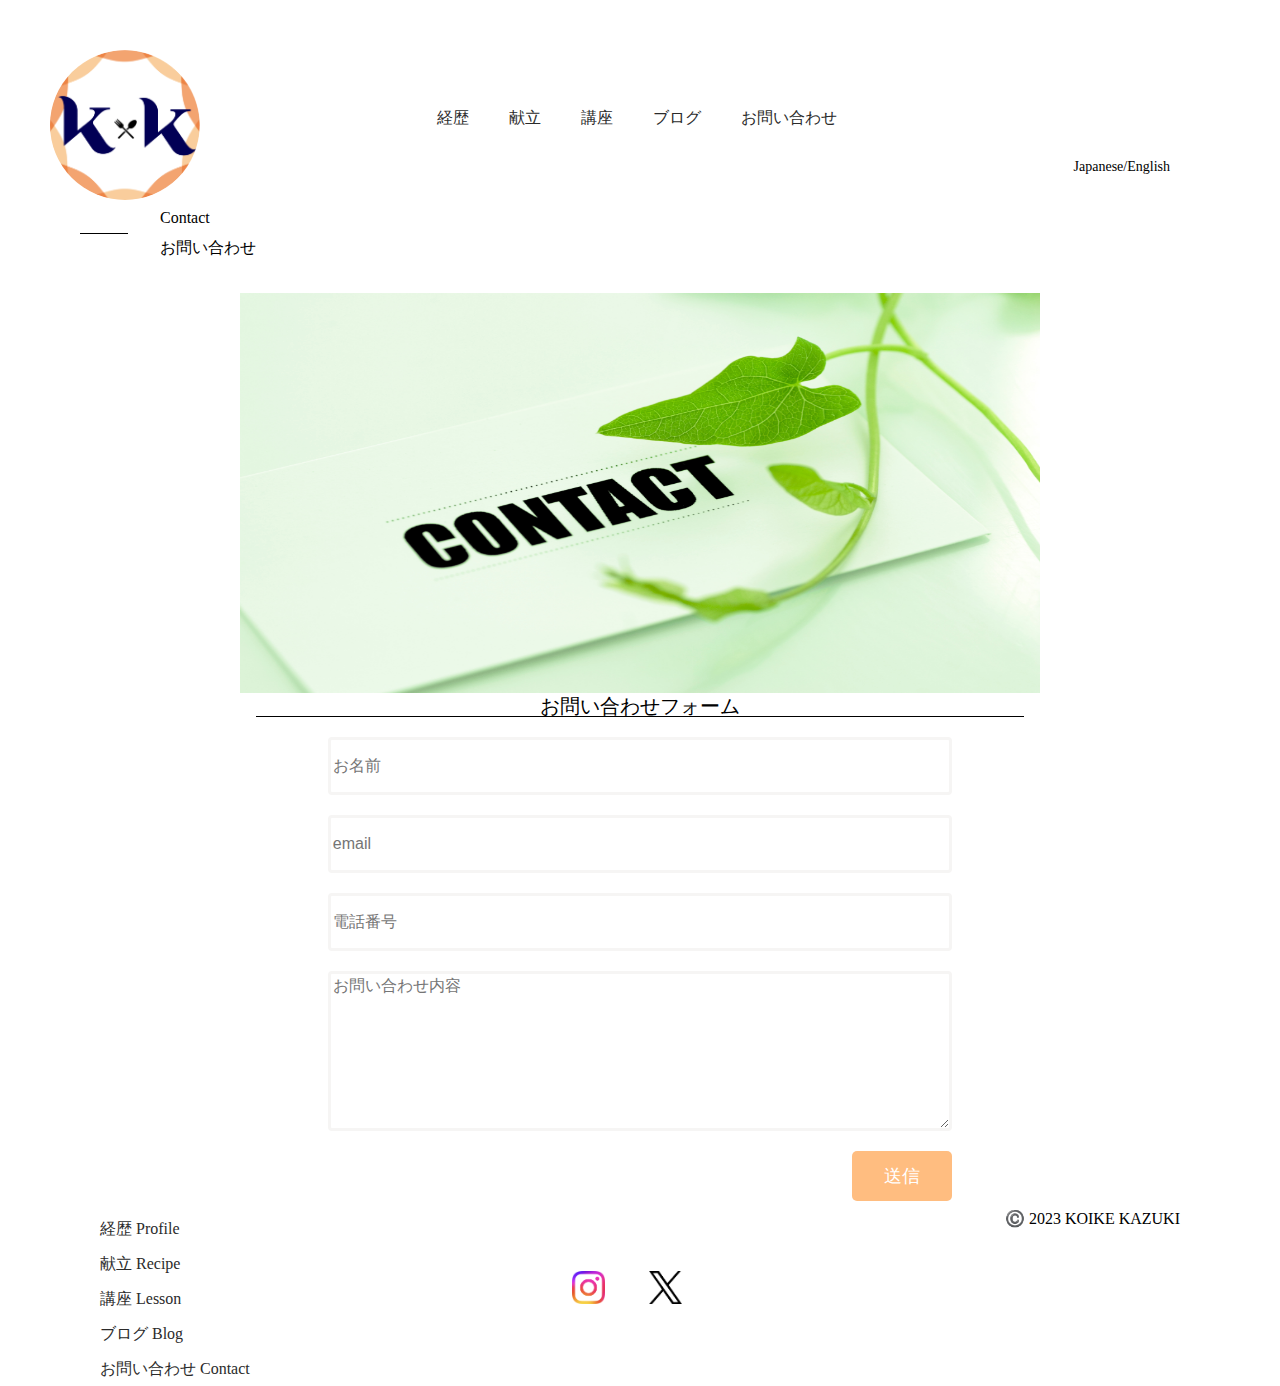
==== commit b1142b70: "Add files via upload" ====
--- a/html/contact.html
+++ b/html/contact.html
@@ -4,8 +4,7 @@
   <meta charset="utf-8">
   <meta name="viewport" content="width=device-width, initial-scale=1">
   <title>連絡 ｜ 管理栄養士 料理研究家 小池和紀 </title>
-  <link rel="stylesheet" type="text/css" href="../css/reset.css">
-  <link rel="stylesheet" type="text/css" href="../css/FLOCSS.css">
+  <link rel="stylesheet" type="text/css" href="../css/style.css">
   <link rel="icon" href="../img/mv_logo_03.png">
   <script
     src="https://code.jquery.com/jquery-3.7.1.min.js"
@@ -14,7 +13,7 @@
   <link href="https://fonts.googleapis.com/css2?family=Zen+Old+Mincho&display=swap" rel="stylesheet">
 </head>
 
-<div class="l-wrapper2">
+<div class="l-wrapper-2">
   <!-- ヘッダー -->
   <header class="l-header">
   <!-- ヘッダーロゴ -->
--- a/css/style.css
+++ b/css/style.css
@@ -0,0 +1,1028 @@
+@charset "UTF-8";
+/* ==========================Foundation=================== */
+/* _reset.scss */
+html, body, div, span, applet, object, iframe,
+h1, h2, h3, h4, h5, h6, p, blockquote, pre,
+a, abbr, acronym, address, big, cite, code,
+del, dfn, em, img, ins, kbd, q, s, samp,
+small, strike, strong, sub, sup, tt, var,
+b, u, i, center,
+dl, dt, dd, ol, ul, li,
+fieldset, form, label, legend,
+table, caption, tbody, tfoot, thead, tr, th, td,
+article, aside, canvas, details, embed,
+figure, figcaption, footer, header, hgroup,
+menu, nav, output, ruby, section, summary,
+time, mark, audio, video {
+  margin: 0;
+  padding: 0;
+  border: 0;
+  font-size: 100%;
+  font: inherit;
+  vertical-align: baseline; }
+
+/* HTML5 display-role reset for older browsers */
+article, aside, details, figcaption, figure,
+footer, header, hgroup, menu, nav, section {
+  display: block; }
+
+body {
+  line-height: 1; }
+
+ol, ul {
+  list-style: none; }
+
+blockquote, q {
+  quotes: none; }
+
+blockquote:before, blockquote:after,
+q:before, q:after {
+  content: '';
+  content: none; }
+
+table {
+  border-collapse: collapse;
+  border-spacing: 0; }
+
+/* _base.scss  */
+a,
+a:active,
+a:focus {
+  color: #2b2b2b;
+  text-decoration: none; }
+
+html, body {
+  width: 100%; }
+
+header, main, footer, section {
+  max-width: 1366px;
+  margin: 0 auto; }
+
+/*========================================
+  footer.scss
+========================================*/
+.l-footer {
+  display: flex;
+  justify-content: space-between;
+  margin-top: 80px; }
+
+/*========================================
+  header.scss
+========================================*/
+.l-header {
+  width: 100%;
+  display: flex;
+  justify-content: space-between; }
+  @media screen and (max-width: 750px) {
+    .l-header {
+      width: 55%; } }
+  @media screen and (max-width: 414px) {
+    .l-header {
+      width: 30%; } }
+
+/*========================================
+l-wrapper.scss
+========================================*/
+.l-wrapper-1 {
+  background-image: url("../img/all_bg_img01.png");
+  background-size: cover;
+  background-repeat: no-repeat; }
+  @media screen and (max-width: 750px) {
+    .l-wrapper-1 {
+      background-size: 100%; } }
+  @media screen and (max-width: 414px) {
+    .l-wrapper-1 {
+      background-size: 100% 100%; } }
+
+.l-wrapper-2 {
+  background-image: url("../img/all_bg_img01.png");
+  background-size: cover;
+  background-repeat: no-repeat; }
+  @media screen and (max-width: 750px) {
+    .l-wrapper-2 {
+      background-size: 100%; } }
+
+.l-wrapper-3 {
+  background-image: url("../img/all_bg_img01.png");
+  background-size: cover;
+  background-repeat: no-repeat; }
+  @media screen and (max-width: 540px) {
+    .l-wrapper-3 {
+      background-size: 100% 100%; } }
+
+/* badge */
+.c-badge {
+  margin: 0 20px;
+  padding: 10px 10px;
+  color: black;
+  font-size: 16px;
+  vertical-align: middle;
+  border-radius: 10px; }
+  @media screen and (max-width: 750px) {
+    .c-badge {
+      font-size: 14px; } }
+  @media screen and (max-width: 414px) {
+    .c-badge {
+      font-size: 10px;
+      margin: 0 5px 0 20px; } }
+
+/* button */
+.c-button__SNS {
+  width: 33px;
+  height: 33px;
+  padding: 20px; }
+
+.c-button__SNS:hover {
+  transform: scale(1.2);
+  transition-duration: 0.5s; }
+
+.c-button__submit {
+  float: right;
+  margin-right: 200px;
+  background-color: #ffbd80;
+  color: #fff;
+  font-size: 18px;
+  width: 100px;
+  height: 50px;
+  border: none;
+  border-radius: 5px;
+  transition: all .3s ease-out; }
+  @media screen and (max-width: 750px) {
+    .c-button__submit {
+      font-size: 16px;
+      width: 80px;
+      height: 30px;
+      margin: -15px 0 0 110px; } }
+
+.c-button__submit:hover {
+  transform: translateX(5px) translateY(-5px);
+  color: #000;
+  font-size: 18px; }
+
+/* catchbutton */
+.c-catch {
+  margin-top: 40px;
+  margin-right: 15px;
+  display: flex;
+  align-items: center;
+  justify-content: center; }
+  @media screen and (max-width: 750px) {
+    .c-catch {
+      font-size: 12px; } }
+  .c-catch::before {
+    border-top: 1px solid;
+    content: "";
+    width: 3em;
+    margin-right: 1em; }
+  .c-catch a {
+    transition: all .3s ease-out; }
+  .c-catch a:hover {
+    transform: translateX(10px) translateY(-10px);
+    color: white;
+    background: navy;
+    padding: 5px 20px;
+    border-radius: 20px;
+    font-size: 16px; }
+
+/* newicon */
+.c-newicon {
+  position: relative;
+  margin-top: -15px;
+  background: #FDF5E6; }
+  .c-newicon::before {
+    content: "NEW";
+    background-color: orange;
+    padding: 5px 25px; }
+
+/* title */
+.c-title {
+  margin-bottom: 30px;
+  line-height: 30px;
+  margin-left: 100px;
+  display: flex;
+  align-items: center;
+  justify-content: left; }
+  @media screen and (max-width: 750px) {
+    .c-title {
+      display: none; } }
+  .c-title::before {
+    border-top: 1px solid;
+    content: "";
+    width: 3em;
+    margin-right: 1em;
+    margin-left: -20px; }
+
+/*========================================
+  about.scss
+========================================*/
+.p-about {
+  display: flex;
+  justify-content: center;
+  margin: 50px 50px 0 50px; }
+  @media screen and (max-width: 414px) {
+    .p-about {
+      margin: 50px 20px; } }
+  .p-about__title {
+    text-align: center;
+    font-size: 25px;
+    font-family: YuMincho; }
+    @media screen and (max-width: 750px) {
+      .p-about__title {
+        font-size: 20px;
+        margin-top: 30px;
+        text-align: center; } }
+  .p-about__nav {
+    writing-mode: vertical-rl;
+    line-height: 45px;
+    font-family: Yumincho;
+    font-size: 20px;
+    letter-spacing: 7px; }
+    @media screen and (max-width: 750px) {
+      .p-about__nav {
+        display: none; } }
+  .p-about__nav a {
+    transition: all .3s ease-out; }
+  .p-about__nav a:hover {
+    transform: translateY(10px);
+    background: orange;
+    color: white;
+    padding: 15px;
+    border-radius: 20px; }
+  .p-about__img {
+    list-style: none;
+    position: relative;
+    width: 650px;
+    height: 410px;
+    overflow: hidden;
+    margin: 0 -100px 30px 50px;
+    transform: scale(1.05); }
+    @media screen and (max-width: 750px) {
+      .p-about__img {
+        margin: initial; } }
+    @media screen and (max-width: 414px) {
+      .p-about__img {
+        height: 300px; } }
+    .p-about__img img {
+      position: absolute;
+      width: 100%;
+      height: 100%;
+      transition: 4s linear transform .4s;
+      object-fit: cover; }
+    .p-about__img .zoom {
+      transform: scale(1.05); }
+  .p-about__contents {
+    display: flex;
+    justify-content: space-around;
+    width: 80%;
+    margin: 20px auto;
+    font-size: 20px;
+    line-height: 45px; }
+    @media screen and (max-width: 750px) {
+      .p-about__contents {
+        width: 90%;
+        font-size: 14px; } }
+    @media screen and (max-width: 414px) {
+      .p-about__contents {
+        display: initial;
+        text-align: center; } }
+  .p-about__explain > h2,
+  .p-about__concept > h3 {
+    font-weight: bold;
+    text-align: center; }
+
+@media screen and (max-width: 750px) {
+  .p-about__concept {
+    width: 57%; } }
+
+@media screen and (max-width: 414px) {
+  .p-about__concept {
+    width: 100%;
+    margin: 50px 0 50px 15px;
+    text-align: left; } }
+
+/*========================================
+contact.scss
+========================================*/
+.p-contact {
+  margin: 0 auto; }
+  @media screen and (max-width: 750px) {
+    .p-contact {
+      width: 100%; } }
+  .p-contact > h2 {
+    margin: 0 auto;
+    text-align: center;
+    font-size: 20px;
+    border-bottom: 1px solid;
+    width: 60%; }
+    @media screen and (max-width: 414px) {
+      .p-contact > h2 {
+        font-size: 14px; } }
+  .p-contact__img {
+    text-align: center; }
+  .p-contact__img > img {
+    width: 800px;
+    height: 400px; }
+    @media screen and (max-width: 750px) {
+      .p-contact__img > img {
+        width: 90%;
+        height: 350px; } }
+    @media screen and (max-width: 414px) {
+      .p-contact__img > img {
+        height: 250px;
+        margin-top: 30px; } }
+  .p-contact__form {
+    width: 80%;
+    margin: 0 auto; }
+  .p-contact__input {
+    font-size: 16px;
+    display: block;
+    margin: 20px auto;
+    height: 50px;
+    width: 60%;
+    border: 3px solid #f6f5f4;
+    border-radius: 4px;
+    outline: none; }
+    @media screen and (max-width: 750px) {
+      .p-contact__input {
+        font-size: 12px;
+        width: 80%; } }
+  .p-contact__textarea {
+    font-size: 16px;
+    display: block;
+    margin: 20px auto;
+    height: 150px;
+    width: 60%;
+    border: 3px solid #f6f5f4;
+    border-radius: 4px;
+    outline: none; }
+    @media screen and (max-width: 750px) {
+      .p-contact__textarea {
+        font-size: 12px;
+        width: 80%; } }
+
+/*========================================
+  footer.scss
+========================================*/
+.p-footer__nav {
+  margin-left: 100px;
+  line-height: 35px; }
+  @media screen and (max-width: 750px) {
+    .p-footer__nav {
+      display: none; } }
+
+.p-footer__copyright {
+  margin-right: 100px; }
+  @media screen and (max-width: 750px) {
+    .p-footer__copyright {
+      margin: -30px 70px 20px 0; } }
+  @media screen and (max-width: 414px) {
+    .p-footer__copyright {
+      font-size: 12px;
+      margin: 30px 25px 20px  0; } }
+
+/*========================================
+  header.scss
+========================================*/
+.p-header__logo {
+  width: 150px;
+  height: 150px;
+  margin: 50px 0 0 50px;
+  border-radius: 100px; }
+  @media screen and (max-width: 750px) {
+    .p-header__logo {
+      margin: 50px 0 0 0px; } }
+  @media screen and (max-width: 414px) {
+    .p-header__logo {
+      margin: 50px 0 0 30px;
+      width: 100px;
+      height: auto; } }
+
+.p-header__lang {
+  font-size: 14px;
+  text-align: right;
+  margin: 160px 110px 0 0; }
+  @media screen and (max-width: 750px) {
+    .p-header__lang {
+      margin: 130px 0 0 100px; } }
+  @media screen and (max-width: 414px) {
+    .p-header__lang {
+      font-size: 12px;
+      margin: 140px 0 0 0; } }
+
+.p-header__nav {
+  width: 400px;
+  display: flex;
+  justify-content: space-between;
+  margin-top: 110px; }
+  @media screen and (max-width: 750px) {
+    .p-header__nav {
+      display: none; } }
+
+.p-header__nav a {
+  position: relative;
+  display: inline-block;
+  text-decoration: none; }
+
+.p-header__nav a:hover {
+  transition: all .3s ease-out;
+  color: navy;
+  font-weight: bold;
+  font-size: 18px; }
+
+.p-header__nav::after {
+  position: absolute;
+  bottom: -6px;
+  left: 0;
+  content: '';
+  width: 100%;
+  height: 3px;
+  background: #000000;
+  transform: scale(0, 1);
+  transform-origin: left top;
+  transition: transform .3s; }
+
+.p-header__nav a:hover::after {
+  transform: scale(1, 1); }
+
+/*========================================
+indexinfo.scss
+========================================*/
+.p-indexinfo__contents {
+  display: flex;
+  justify-content: space-between;
+  line-height: 30px;
+  width: 60%;
+  border-bottom: 2px dashed #ffbd80;
+  margin: 40px auto; }
+  @media screen and (max-width: 750px) {
+    .p-indexinfo__contents {
+      font-size: 14px;
+      width: 90%;
+      margin: 0 0 0px 40px; } }
+  @media screen and (max-width: 414px) {
+    .p-indexinfo__contents {
+      margin: 0 0 0px 20px; } }
+
+.p-indexinfo__img {
+  width: 310px;
+  height: 120px;
+  margin-top: -30px;
+  border-radius: 10%; }
+  @media screen and (max-width: 750px) {
+    .p-indexinfo__img {
+      width: 260px;
+      height: 100px;
+      margin-top: 10px; } }
+  @media screen and (max-width: 750px) and (max-width: 414px) {
+    .p-indexinfo__img {
+      display: none; } }
+
+.p-indexinfo__img:hover {
+  box-shadow: 10px 10px 10px rgba(0, 0, 0, 0.5);
+  transform: translateY(-3px);
+  transition-duration: 0.5s; }
+
+/*========================================
+indexrecipe.scss
+========================================*/
+.p-indexrecipe__contents {
+  display: flex;
+  flex-wrap: wrap;
+  justify-content: center; }
+
+.p-indexrecipe__img {
+  width: 350px;
+  height: 250px;
+  margin: 20px 30px 50px 40px;
+  border-radius: 10%; }
+  @media screen and (max-width: 750px) {
+    .p-indexrecipe__img {
+      width: 300px;
+      margin: 20px; } }
+
+.p-indexrecipe__img:hover {
+  box-shadow: 10px 10px 10px rgba(0, 0, 0, 0.5);
+  transform: translateY(-3px);
+  transition-duration: 0.5s; }
+
+/*========================================
+lesson.scss
+========================================*/
+.p-lesson__index {
+  display: flex;
+  justify-content: center;
+  margin: 20px auto; }
+  @media screen and (max-width: 414px) {
+    .p-lesson__index {
+      display: initial;
+      width: 100%; } }
+
+.p-lesson__index-img {
+  width: 600px;
+  height: 350px; }
+  @media screen and (max-width: 750px) {
+    .p-lesson__index-img {
+      width: 65%;
+      height: auto; } }
+  @media screen and (max-width: 414px) {
+    .p-lesson__index-img {
+      margin: initial;
+      width: 88%;
+      height: 250px;
+      margin-left: 24px;
+      margin-top: 30px; } }
+
+.p-lesson__index-list {
+  font-size: 20px;
+  line-height: 30px;
+  margin: 100px 0 0 25px; }
+  @media screen and (max-width: 750px) {
+    .p-lesson__index-list {
+      font-size: 16px;
+      line-height: 20px;
+      width: 145px; } }
+  @media screen and (max-width: 414px) {
+    .p-lesson__index-list {
+      margin: initial;
+      margin-top: 30px;
+      width: initial;
+      text-align: center; } }
+
+.p-lesson__contents {
+  width: 90%;
+  display: flex;
+  justify-content: center; }
+  @media screen and (max-width: 750px) {
+    .p-lesson__contents {
+      width: 97%; } }
+  @media screen and (max-width: 414px) {
+    .p-lesson__contents {
+      display: initial; } }
+
+.p-lesson__about-img {
+  width: 500px;
+  height: 300px;
+  margin: 100px 10px 0 50px; }
+  @media screen and (max-width: 750px) {
+    .p-lesson__about-img {
+      width: 290px;
+      height: 210px;
+      margin: 200px 0 0 25px; } }
+  @media screen and (max-width: 414px) {
+    .p-lesson__about-img {
+      margin: 30px 0 -20px 50px; } }
+
+.p-lesson__schedule-img {
+  width: 450px;
+  height: 300px; }
+  @media screen and (max-width: 750px) {
+    .p-lesson__schedule-img {
+      width: 300px;
+      height: 210px;
+      margin: 100px 55px 0 -50px; } }
+  @media screen and (max-width: 414px) {
+    .p-lesson__schedule-img {
+      display: none; } }
+
+.p-lesson__about, .p-lesson__schedule {
+  line-height: 40px;
+  font-size: 16px;
+  font-family: YuMincho;
+  margin: 0 30px; }
+  @media screen and (max-width: 750px) {
+    .p-lesson__about, .p-lesson__schedule {
+      margin: initial;
+      margin-right: 20px; } }
+  @media screen and (max-width: 414px) {
+    .p-lesson__about, .p-lesson__schedule {
+      width: 90%;
+      margin: 25px; } }
+
+.p-lesson__schedule {
+  margin: 40px; }
+  @media screen and (max-width: 414px) {
+    .p-lesson__schedule {
+      margin: 20px; } }
+
+.p-lesson__about > h1, .p-lesson__about > h2,
+.p-lesson__schedule > h1, .p-lesson__schedule > h2 {
+  padding: 10px;
+  font-size: 20px; }
+
+@media screen and (max-width: 750px) {
+  .p-lesson__about > h2 {
+    font-size: 16px;
+    text-align: center; } }
+
+@media screen and (max-width: 750px) {
+  .p-lesson__schedule > h2 {
+    font-size: 16px; } }
+
+@media screen and (max-width: 414px) {
+  .p-lesson__schedule > h2 {
+    font-size: 16px;
+    text-align: center; } }
+
+@media screen and (max-width: 414px) {
+  .p-lesson__schedule > p {
+    text-align: center; } }
+
+.p-lesson__next {
+  margin: -20px 0 20px -30px; }
+  @media screen and (max-width: 750px) {
+    .p-lesson__next {
+      font-size: 12px;
+      width: 400px; } }
+
+.p-lesson__next > p {
+  width: 360px;
+  text-align: center; }
+
+/*========================================
+profile.scss
+========================================*/
+.p-profile {
+  display: flex;
+  justify-content: space-around;
+  width: 93%; }
+  @media screen and (max-width: 414px) {
+    .p-profile {
+      display: initial;
+      text-align: center; } }
+  .p-profile__img {
+    width: 600px;
+    height: 350px;
+    margin: 0 0 80px 220px; }
+    @media screen and (max-width: 750px) {
+      .p-profile__img {
+        width: 400px;
+        height: 250px;
+        margin: 50px 0 0 20px; } }
+    @media screen and (max-width: 414px) {
+      .p-profile__img {
+        width: 90%;
+        margin: 30px 0; } }
+  .p-profile__name > p {
+    font-size: 14px;
+    text-align: center; }
+  .p-profile__name > h1 {
+    font-size: 25px;
+    text-align: center; }
+    @media screen and (max-width: 750px) {
+      .p-profile__name > h1 {
+        font-size: 20px; } }
+  .p-profile__skillandlicense {
+    line-height: 35px; }
+    @media screen and (max-width: 750px) {
+      .p-profile__skillandlicense {
+        font-size: 12px; } }
+  .p-profile__license > h2,
+  .p-profile__skill > h3 {
+    text-align: center; }
+  .p-profile__license > ul,
+  .p-profile__skill > ul {
+    margin-left: 60px; }
+    @media screen and (max-width: 750px) {
+      .p-profile__license > ul,
+      .p-profile__skill > ul {
+        margin: initial;
+        line-height: 25px;
+        text-align: center; } }
+  .p-profile__license {
+    margin: 30px 0 30px 0; }
+    @media screen and (max-width: 750px) {
+      .p-profile__license {
+        margin: initial; } }
+  @media screen and (max-width: 414px) {
+    .p-profile__contents {
+      margin: 30px 0; } }
+  .p-profile__contents > p {
+    border-bottom: 1px solid;
+    line-height: 50px;
+    width: 50%;
+    text-align: left;
+    margin: 0 auto; }
+    @media screen and (max-width: 750px) {
+      .p-profile__contents > p {
+        width: 87%; } }
+    @media screen and (max-width: 414px) {
+      .p-profile__contents > p {
+        font-size: 14px;
+        line-height: 30px;
+        margin: 30px auto; } }
+  .p-profile__hobbyex {
+    margin-top: -30px; }
+  .p-profile__hobby, .p-profile__hobbyex {
+    display: flex;
+    justify-content: space-around;
+    margin: 20px 50px 50px 30px; }
+  @media screen and (max-width: 750px) {
+    .p-profile__hobby {
+      margin: 20px 20px 0 20px; } }
+  @media screen and (max-width: 414px) {
+    .p-profile__hobby {
+      display: initial; } }
+  .p-profile__hobbyimg {
+    width: 400px;
+    height: 300px; }
+    @media screen and (max-width: 750px) {
+      .p-profile__hobbyimg {
+        width: 210px;
+        height: 150px;
+        margin: 0 10px; } }
+    @media screen and (max-width: 414px) {
+      .p-profile__hobbyimg {
+        width: 280px;
+        height: 180px;
+        margin: 20px 45px; } }
+  .p-profile__hobbyimg:hover {
+    box-shadow: 10px 10px 10px rgba(0, 0, 0, 0.5);
+    transform: translateY(-3px);
+    transition-duration: 0.5s; }
+  @media screen and (max-width: 414px) {
+    .p-profile .p-profile__hobbyex {
+      display: none; } }
+
+/*========================================
+recipe.scss
+========================================*/
+.p-recipe__contents {
+  display: flex;
+  justify-content: space-around;
+  line-height: 35px; }
+  @media screen and (max-width: 750px) {
+    .p-recipe__contents {
+      margin: 30px 30px 0 30px; } }
+  @media screen and (max-width: 414px) {
+    .p-recipe__contents {
+      display: initial; } }
+
+@media screen and (max-width: 750px) {
+  .p-recipe__contents > h3,
+  .p-recipe__contents > p {
+    font-size: 14px;
+    line-height: 30px; } }
+
+.p-recipe__img {
+  width: 380px;
+  height: 240px; }
+  @media screen and (max-width: 750px) {
+    .p-recipe__img {
+      width: 340px;
+      height: 210px;
+      margin: 15px; } }
+
+.p-recipe__img:hover {
+  transform: scale(1.3);
+  transition-duration: 0.5s; }
+
+.p-recipe__materialandnutrition {
+  display: flex;
+  justify-content: space-around;
+  margin-top: 20px;
+  margin-right: 130px; }
+  @media screen and (max-width: 750px) {
+    .p-recipe__materialandnutrition {
+      margin: initial; } }
+  @media screen and (max-width: 414px) {
+    .p-recipe__materialandnutrition {
+      display: flex;
+      justify-content: space-around;
+      width: 80%;
+      margin-left: 40px; } }
+
+.p-recipe__material {
+  margin-right: 50px; }
+
+.p-recipe__point {
+  width: 35%;
+  margin-left: 50px; }
+
+@media screen and (max-width: 750px) {
+  .p-recipe__method {
+    width: 43%; } }
+
+@media screen and (max-width: 414px) {
+  .p-recipe__method {
+    width: 51%;
+    font-size: 12px; } }
+
+@media screen and (max-width: 750px) {
+  .p-recipe__point {
+    margin: initial;
+    width: 40%; } }
+
+@media screen and (max-width: 414px) {
+  .p-recipe__point > p {
+    font-size: 12px; } }
+
+.p-recipe__method > h5 {
+  font-size: 20px; }
+  @media screen and (max-width: 750px) {
+    .p-recipe__method > h5 {
+      font-size: 14px; } }
+  @media screen and (max-width: 414px) {
+    .p-recipe__method > h5 {
+      font-size: 14px;
+      text-align: center; } }
+
+.p-recipe__point > h6 {
+  font-size: 20px; }
+  @media screen and (max-width: 750px) {
+    .p-recipe__point > h6 {
+      font-size: 14px; } }
+  @media screen and (max-width: 414px) {
+    .p-recipe__point > h6 {
+      font-size: 14px;
+      text-align: center; } }
+
+.p-recipe__methodandpoint {
+  display: flex;
+  justify-content: space-around;
+  line-height: 40px;
+  margin: 20px 150px; }
+  @media screen and (max-width: 750px) {
+    .p-recipe__methodandpoint {
+      margin: initial;
+      font-size: 14px; } }
+  @media screen and (max-width: 414px) {
+    .p-recipe__methodandpoint {
+      width: 86%;
+      margin: -30px 30px 30px 30px; } }
+
+@media screen and (max-width: 750px) {
+  .p-recipe__method > li {
+    font-size: 14px;
+    line-height: 30px; } }
+
+/*========================================
+recipeex.scss
+========================================*/
+.p-recipeex {
+  line-height: 40px;
+  margin: -100px 0 100px 0; }
+  @media screen and (max-width: 750px) {
+    .p-recipeex {
+      margin-top: 40px; } }
+  @media screen and (max-width: 414px) {
+    .p-recipeex {
+      margin: initial; } }
+
+.p-recipeex > li {
+  border-bottom: 1px solid;
+  width: 600px;
+  margin: 0 auto; }
+  @media screen and (max-width: 750px) {
+    .p-recipeex > li {
+      font-size: 14px; } }
+  @media screen and (max-width: 414px) {
+    .p-recipeex > li {
+      width: 95%;
+      font-size: 10px; } }
+
+/*========================================
+  SNS.scss
+========================================*/
+.p-SNS__button {
+  margin: 40px 20px 0 20px; }
+  @media screen and (max-width: 750px) {
+    .p-SNS__button {
+      margin: -60px 0 0 100px; } }
+  @media screen and (max-width: 414px) {
+    .p-SNS__button {
+      margin: 0 0 20px 40px; } }
+
+/*========================================
+badge.scss
+========================================*/
+.u-badge {
+  /*1. pink */
+  /*2. blue */
+  /*3. orange */
+  /*4. skyblue */
+  /*5. lightorange */
+  /*6. lightgreen */
+  /*7. yellow */ }
+  .u-badge__color1 {
+    background: #fac3ea; }
+  .u-badge__color2 {
+    background: #7acee6; }
+  .u-badge__color3 {
+    background: #f2af29; }
+  .u-badge__color4 {
+    background: #b4f6fa; }
+  .u-badge__color5 {
+    background: #fcb756; }
+  .u-badge__color6 {
+    background: #7efa6b; }
+  .u-badge__color7 {
+    background: #fcfa53; }
+
+/* ===============================画面アニメーション処理 =========================*/
+.u-fade-type-up {
+  transform: translateY(50px);
+  opacity: 0; }
+
+/* トリガー発火でis-activeを付与 */
+.u-fade-type-up.is-active {
+  transition: .6s;
+  transform: translateY(0);
+  opacity: 1; }
+
+.drawer_hidden {
+  display: none; }
+
+/* ハンバーガーメニュー表示非表示 */
+.nav {
+  display: none; }
+
+@media screen and (max-width: 750px) {
+  .nav {
+    display: initial; } }
+
+/* 設置スペース */
+.drawer_open {
+  margin: 30px 0 0 -150px;
+  display: flex;
+  height: 60px;
+  width: 60px;
+  justify-content: center;
+  align-items: center;
+  position: relative;
+  z-index: 100;
+  cursor: pointer; }
+
+@media screen and (max-width: 750px) {
+  .drawer_open {
+    margin: 65px 0 0 -110px; } }
+
+@media screen and (max-width: 414px) {
+  .drawer_open {
+    margin: 65px 0 0 -80px; } }
+
+/* ハンバーガーメニューのアイコン */
+.drawer_open span,
+.drawer_open span:before,
+.drawer_open span:after {
+  content: '';
+  display: block;
+  height: 3px;
+  width: 30px;
+  border-radius: 3px;
+  background: #333;
+  transition: 0.5s;
+  position: absolute; }
+
+/* 三本線の一番上の棒の位置調整 */
+.drawer_open span:before {
+  bottom: 8px;
+  margin-left: 8px; }
+
+/* 三本線の一番下の棒の位置調整 */
+.drawer_open span:after {
+  top: 8px;
+  margin-left: 8px; }
+
+/* アイコンがクリックされたら真ん中の線を透明にする */
+#drawer_input:checked ~ .drawer_open span {
+  background: rgba(255, 255, 255, 0); }
+
+/* アイコンがクリックされたらアイコンが×印になように上下の線を回転 */
+#drawer_input:checked ~ .drawer_open span::before {
+  bottom: 0;
+  transform: rotate(45deg); }
+
+#drawer_input:checked ~ .drawer_open span::after {
+  top: 0;
+  transform: rotate(-45deg); }
+
+/* メニューのデザイン*/
+.nav_content {
+  width: 100%;
+  height: 100%;
+  position: fixed;
+  top: 0;
+  left: 100%;
+  z-index: 99;
+  background: orange;
+  transition: .5s;
+  text-align: center;
+  line-height: 60px;
+  opacity: 95%; }
+
+/* メニュー黒ポチを消す */
+.nav_list {
+  width: 40%;
+  font-size: 20px;
+  margin-top: 120px;
+  list-style: none;
+  font-family: 'Amatic SC', cursive; }
+
+@media screen and (max-width: 750px) {
+  .nav_list {
+    font-size: 14px; } }
+
+/* アイコンがクリックされたらメニューを表示 */
+#drawer_input:checked ~ .nav_content {
+  left: 60%;
+  /* メニューを画面に入れる */ }
